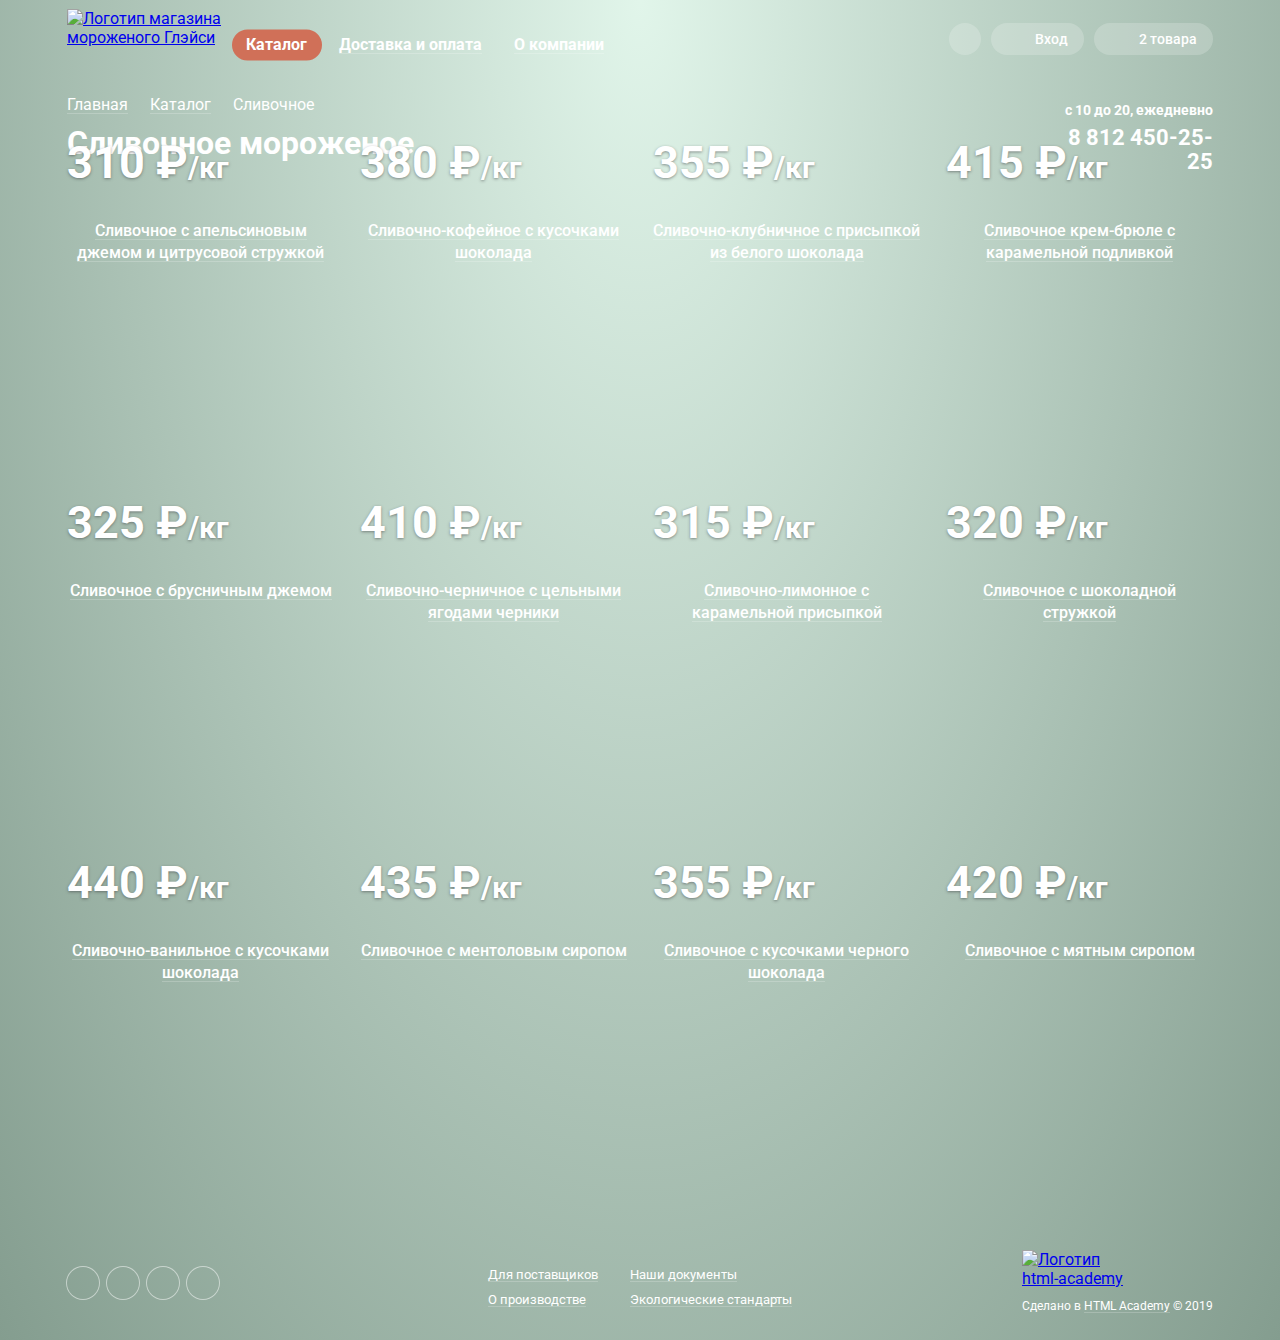
==== catalog.html @ ef2af8b6 "верстает слайдер" ====
<!doctype html>
<html lang="ru">
<head>
  <meta charset="UTF-8">
  <link href="https://fonts.googleapis.com/css2?family=Roboto:wght@400;500;700&display=swap" rel="stylesheet">
  <link rel="stylesheet" href="css/style.css">
  <title>template</title>
</head>
<body class="page-catalog">
  <header class="page-catalog__header header">
    <nav class="header__nav">
      <a href="index.html" class="header__nav-logo logo">
        <img class="logo__image" src="img/logo-gllacy.svg" width="154" height="64" alt="Логотип магазина мороженого Глэйси">
      </a>
      <ul class="header__nav-list">
        <li class="header__nav-item">
          <a href="#" class="header__nav-link header__nav-link--active link">
            <span class="header__nav-text">Каталог</span>
          </a>
          <section class="header__popup catalog">
            <h2 class="catalog__title">Новинки</h2>
            <ul class="catalog__list">
              <li class="catalog__item"><a href="#" class="catalog__link link">Сливочное</a></li>
              <li class="catalog__item"><a href="#" class="catalog__link catalog__link--active link">Щербеты</a></li>
              <li class="catalog__item"><a href="#" class="catalog__link link">Фруктовый лед</a></li>
              <li class="catalog__item"><a href="#" class="catalog__link link">Мелорин</a></li>
            </ul>
          </section>
        </li>
        <li class="header__nav-item">
          <a href="#" class="header__nav-link link">
            <span class="header__nav-text">Доставка и оплата</span>
          </a>
          <section class="header__nav-delivery delivery"></section>
        </li>
        <li class="header__nav-item">
          <a href="#" class="header__nav-link link">
            <span class="header__nav-text">О компании</span>
          </a>
          <section class="header__nav-about-company about-company"></section>
        </li>
      </ul>
    </nav>
    <ul class="header__user-menu">
      <li class="header__user-menu-item">
        <a href="#" class="header__user-menu-link header__user-menu-link--icon-search link ">
          <span class="visually-hidden">Форма поиска</span>
        </a>
        <section class="header__popup header__popup--position-right search">
          <form class="search__form" action="#" name="search" method="get">
            <div class="search__form__item">
              <label for="search" class="visually-hidden">Поиск</label>
              <input id="search" class="search__form-input input" placeholder="Крем-брюле">
            </div>
            <button class="visually-hidden" type="submit">Найти</button>
          </form>
        </section>
      </li>
      <li class="header__user-menu-item">
        <a href="#" class="header__user-menu-link header__user-menu-link--icon-enter link">
          <span class="header__user-menu-link-text">Вход</span>
        </a>
        <section class="header__popup header__popup--position-right authentication">
          <form class="authentication__form" action="#" name="authentication" method="post">
            <div class="authentication__form-login">
              <label class="visually-hidden" for="login">Логин</label>
              <input class="authentication__form-input input" id="login" name="login" placeholder="email@example.com">
            </div>
            <div class="authentication__form-password">
              <label class="visually-hidden" for="password">Пароль</label>
              <input class="authentication__form-input input" type="password" id="password" name="password" placeholder="......">
            </div>
            <div class="authentication__form-item">
              <button class="authentication__form-item-button button-theme" type="submit">Войти</button>
              <div class="authentication__form-item-wrap">
                <a href="#" class="authentication__password-recovery link">
                  <span class="authentication__link-text">Забыли пароль?</span>
                </a>
                <a href="#" class="authentication__registration-link link">
                  <span class="authentication__link-text">Новая регистрация</span>
                </a>
              </div>
            </div>
          </form>
        </section>
      </li>
      <li class="header__user-menu-item">
        <a href="#" class="header__user-menu-link header__user-menu-link--icon-basket header__user-menu--icon-basket-active link">
          <span class="header__user-menu-link-text">2 товара</span>
        </a>
        <section class="header__popup header__popup--position-right basket">
          <table class="basket__table">
            <caption class="visually-hidden">Таблица покупок</caption>
            <tbody class="basket__table">
              <tr class="visually-hidden">
                <th>Кнопка удаления из корзицы</th>
                <th>Изображение продукции</th>
                <th>Название</th>
                <th>Вес</th>
                <th>Стоимость</th>
              </tr>
              <tr class="basket__table-row">
                <td class="basket__table-col-button">
                  <button class="basket__table-button-close button-close" type="submit"><span class="visually-hidden">удалить</span></button>
                </td>
                <td class="basket__table-col-image">
                  <img class="basket__table-image" src="img/basket__image-1.jpg" width="33" height="33" alt="Мороженка розовая с белым шоколадом в форме сердечек" >
                </td>
                <td class="basket__table-col-name">Пломбир с апельсиновым джемом</td>
                <td class="basket__table-col-weight">1,5 кг х <span class="basket__table-col-price basket__table-price--light">200 руб.</span></td>
                <td class="basket__table-col-price">300 руб.</td>
              </tr>
              <tr class="basket__table-row">
                <td class="basket__table-col-button">
                  <button class="basket__table-button-close button-close" type="submit"><span class="visually-hidden">удалить</span></button>
                </td>
                <td class="basket__table-col-image">
                  <img class="basket__table-image" src="img/basket__image-2.jpg" width="33" height="33" alt="Мороженка розовая с белым шоколадом в форме сердечек">
                </td>
                <td class="basket__table-col-name">Клубничный пломбир с присыпкой из белого шоколада</td>
                <td class="basket__table-col-weight">1,5 кг х <span class="basket__table-col-price basket__table-price--light">300 руб.</span></td>
                <td class="basket__table-col-price">450 руб.</td>
              </tr>
            </tbody>
          </table>
          <form class="basket__form" action="#" name="basket" method="post">
            <div class="basket__form-item-total-price">
              <label class="basket__form-text">Итого: 750 руб.
                <input class="visually-hidden" type="hidden" value="750 руб.">
              </label>
            </div>
            <button class="basket__form-submit button-theme" type="submit">Оформить заказ</button>
          </form>
        </section>
      </li>
    </ul>
    <div class="header__contact">
      <p class="header__contact-working-hours">с 10 до 20, ежедневно</p>
      <p class="header__contact-phone">8 812 450-25-25</p>
    </div>
  </header>
  <main class="page-catalog__main main-catalog">
    <ul class="main-catalog__bread-crumbs bread-crumbs">
      <li class="bread-crumbs__item"><a href="index.html" class="bread-crumbs__link link"><span class="link__text">Главная</span></a></li>
      <li class="bread-crumbs__item"><a href="catalog.html" class="bread-crumbs__link link"><span class="link__text">Каталог</span></a></li>
      <li class="bread-crumbs__item"><a href="" class="bread-crumbs__link bread-crumbs__link--active link"><span class="link__text">Сливочное</span></a></li>
    </ul>
    <h1 class="main-catalog__catalog-title">Сливочное мороженое</h1>
    <ul class="main-catalog__product product-list">
      <li class="product-list__item">
        <article class="product">
          <div class="product__header">
            <figure class="product__image-wrap">
              <img class="product__image" src="img/product__image-1.jpg" alt="">
            </figure>
            <div class="product__price-wrap">
              <p class="product__price">310 ₽<span class="product__price product__price--size">/кг</span></p>
            </div>
            <h2 class="product__title">
              <a href="#" class="product__link link">
                <span class="link__text">Сливочное с апельсиновым джемом и цитрусовой стружкой</span>
              </a>
            </h2>
          </div>
          <div class="product__footer">
            <a class="product__link-button link button-theme">Быстрый просмотр</a>
          </div>
        </article>
      </li>
      <li class="product-list__item">
        <article class="product">
          <div class="product__header">
            <figure class="product__image-wrap">
              <img class="product__image" src="img/product__image-2.jpg" alt="">
            </figure>
            <div class="product__price-wrap">
              <p class="product__price">380 ₽<span class="product__price product__price--size">/кг</span></p>
            </div>
            <h2 class="product__title">
              <a href="#" class="product__link link">
                <span class="link__text">Сливочно-кофейное с кусочками шоколада</span>
              </a>
            </h2>
          </div>
          <div class="product__footer">
            <a class="product__link-button link button-theme">Быстрый просмотр</a>
          </div>
        </article>
      </li>
      <li class="product-list__item">
        <article class="product">
          <div class="product__header">
            <figure class="product__image-wrap">
              <img class="product__image" src="img/product__image-3.jpg" alt="">
            </figure>
            <div class="product__price-wrap">
              <p class="product__price">355 ₽<span class="product__price product__price--size">/кг</span></p>
            </div>
            <h2 class="product__title">
              <a href="#" class="product__link link">
                <span class="link__text">Сливочно-клубничное с присыпкой из белого шоколада</span>
              </a>
            </h2>
          </div>
          <div class="product__footer">
            <a class="product__link-button link button-theme">Быстрый просмотр</a>
          </div>
        </article>
      </li>
      <li class="product-list__item">
        <article class="product">
          <div class="product__header">
            <figure class="product__image-wrap">
              <img class="product__image" src="img/product__image-4.jpg" alt="">
            </figure>
            <div class="product__price-wrap">
              <p class="product__price">415 ₽<span class="product__price product__price--size">/кг</span></p>
            </div>
            <h2 class="product__title">
              <a href="#" class="product__link link">
                <span class="link__text">Сливочное крем-брюле с карамельной подливкой </span>
              </a>
            </h2>
          </div>
          <div class="product__footer">
            <a class="product__link-button link button-theme">Быстрый просмотр</a>
          </div>
        </article>
      </li>
      <li class="product-list__item">
        <article class="product">
          <div class="product__header">
            <figure class="product__image-wrap">
              <img class="product__image" src="img/product__image-5.jpg" alt="">
            </figure>
            <div class="product__price-wrap">
              <p class="product__price">325 ₽<span class="product__price product__price--size">/кг</span></p>
            </div>
            <h2 class="product__title">
              <a href="#" class="product__link link">
                <span class="link__text">Сливочное с брусничным джемом</span>
              </a>
            </h2>
          </div>
          <div class="product__footer">
            <a class="product__link-button link button-theme">Быстрый просмотр</a>
          </div>
        </article>
      </li>
      <li class="product-list__item">
        <article class="product">
          <div class="product__header">
            <figure class="product__image-wrap">
              <img class="product__image" src="img/product__image-6.jpg" alt="">
            </figure>
            <div class="product__price-wrap">
              <p class="product__price">410 ₽<span class="product__price product__price--size">/кг</span></p>
            </div>
            <h2 class="product__title">
              <a href="#" class="product__link link">
                <span class="link__text">Сливочно-черничное с цельными ягодами черники </span>
              </a>
            </h2>
          </div>
          <div class="product__footer">
            <a class="product__link-button link button-theme">Быстрый просмотр</a>
          </div>
        </article>
      </li>
      <li class="product-list__item">
        <article class="product">
          <div class="product__header">
            <figure class="product__image-wrap">
              <img class="product__image" src="img/product__image-7.jpg" alt="">
            </figure>
            <div class="product__price-wrap">
              <p class="product__price">315 ₽<span class="product__price product__price--size">/кг</span></p>
            </div>
            <h2 class="product__title">
              <a href="#" class="product__link link">
                <span class="link__text">Сливочно-лимонное с карамельной присыпкой</span>
              </a>
            </h2>
          </div>
          <div class="product__footer">
            <a class="product__link-button link button-theme">Быстрый просмотр</a>
          </div>
        </article>
      </li>
      <li class="product-list__item">
        <article class="product">
          <div class="product__header">
            <figure class="product__image-wrap">
              <img class="product__image" src="img/product__image-8.jpg" alt="">
            </figure>
            <div class="product__price-wrap">
              <p class="product__price">320 ₽<span class="product__price product__price--size">/кг</span></p>
            </div>
            <h2 class="product__title">
              <a href="#" class="product__link link">
                <span class="link__text">Сливочное с шоколадной стружкой</span>
              </a>
            </h2>
          </div>
          <div class="product__footer">
            <a class="product__link-button link button-theme">Быстрый просмотр</a>
          </div>
        </article>
      </li>
      <li class="product-list__item">
        <article class="product">
          <div class="product__header">
            <figure class="product__image-wrap">
              <img class="product__image" src="img/product__image-9.jpg" alt="">
            </figure>
            <div class="product__price-wrap">
              <p class="product__price">440 ₽<span class="product__price product__price--size">/кг</span></p>
            </div>
            <h2 class="product__title">
              <a href="#" class="product__link link">
                <span class="link__text">Сливочно-ванильное с кусочками шоколада</span>
              </a>
            </h2>
          </div>
          <div class="product__footer">
            <a class="product__link-button link button-theme">Быстрый просмотр</a>
          </div>
        </article>
      </li>
      <li class="product-list__item">
        <article class="product">
          <div class="product__header">
            <figure class="product__image-wrap">
              <img class="product__image" src="img/product__image-10.jpg" alt="">
            </figure>
            <div class="product__price-wrap">
              <p class="product__price">435 ₽<span class="product__price product__price--size">/кг</span></p>
            </div>
            <h2 class="product__title">
              <a href="#" class="product__link link">
                <span class="link__text">Сливочноe с ментоловым сиропом</span>
              </a>
            </h2>
          </div>
          <div class="product__footer">
            <a class="product__link-button link button-theme">Быстрый просмотр</a>
          </div>
        </article>
      </li>
      <li class="product-list__item">
        <article class="product">
          <div class="product__header">
            <figure class="product__image-wrap">
              <img class="product__image" src="img/product__image-11.jpg" alt="">
            </figure>
            <div class="product__price-wrap">
              <p class="product__price">355 ₽<span class="product__price product__price--size">/кг</span></p>
            </div>
            <h2 class="product__title">
              <a href="#" class="product__link link">
                <span class="link__text">Сливочное с кусочками черного шоколада</span>
              </a>
            </h2>
          </div>
          <div class="product__footer">
            <a class="product__link-button link button-theme">Быстрый просмотр</a>
          </div>
        </article>
      </li>
      <li class="product-list__item">
        <article class="product">
          <div class="product__header">
            <figure class="product__image-wrap">
              <img class="product__image" src="img/product__image-12.jpg" alt="">
            </figure>
            <div class="product__price-wrap">
              <p class="product__price">420 ₽<span class="product__price product__price--size">/кг</span></p>
            </div>
            <h2 class="product__title">
              <a href="#" class="product__link link">
                <span class="link__text">Сливочное с мятным сиропом</span>
              </a>
            </h2>
          </div>
          <div class="product__footer">
            <a class="product__link-button link button-theme">Быстрый просмотр</a>
          </div>
        </article>
      </li>
    </ul>
  </main>
  <footer class="page-catalog__footer footer">
    <ul class="footer__social-list">
      <li class="footer__social-item">
        <a class="footer__social-link footer__social-link--icon-facebook link" href="#"><span class="visually-hidden">Фейсбук</span></a>
      </li>
      <li class="footer__social-item">
        <a class="footer__social-link footer__social-link--icon-b link" href="#"><span class="visually-hidden">Вконтакте</span></a>
      </li>
      <li class="footer__social-item">
        <a class="footer__social-link footer__social-link--icon-instagram link" href="#"><span class="visually-hidden">Инстаграм</span></a>
      </li>
      <li class="footer__social-item">
        <a class="footer__social-link footer__social-link--icon-twitter link" href="#"><span class="visually-hidden">Твиттер</span></a>
      </li>
    </ul>
    <div class="footer__nav-links">
      <div class="footer__nav-item-layout">
        <p class="footer__nav-item">
          <a class="footer__nav-link footer__nav-link--icon link" href="#">
            <span class="link__text">Для поставщиков</span>
          </a>
        </p>
        <p class="footer__nav-item">
          <a class="footer__nav-link link" href="#">
            <span class="link__text">О производстве</span>
          </a>
        </p>
      </div>
      <div class="footer__nav-item-layout">
        <p class="footer__nav-item">
          <a class="footer__nav-link link" href="#">
            <span class="link__text">Наши документы</span>
          </a>
        </p>
        <p class="footer__nav-item">
          <a class="footer__nav-link link" href="#">
            <span class="link__text">Экологические стандарты</span>
          </a>
        </p>
      </div>
    </div>
    <div class="footer__item">
      <a class="footer__logo logo" href="#">
        <img src="img/logo-html-academy.svg" width="108" height="39" alt="Логотип html-academy" class="logo__image">
      </a>
      <p class="footer__copyright">Сделано в <a class="footer__copyright-link link" href="#">
        <span class="link__text">HTML Academy</span></a> © 2019
      </p>
    </div>
  </footer>
</body>
</html>
---- css/style.css ----
/* visually-hidden */
.visually-hidden {
  position: absolute !important;
  clip: rect(1px 1px 1px 1px); /* IE6, IE7 */
  clip: rect(1px, 1px, 1px, 1px);
  padding:0 !important;
  border:0 !important;
  height: 1px !important;
  width: 1px !important;
  overflow: hidden;
}

/* link */
.link {
  display: block;
  text-decoration: none;
  color: inherit;
}

.link:hover .link__text {
  color: #ffbc9e;

  background-image: linear-gradient(
    to top,
    rgba(255, 188, 158, 0.3) 0,
    rgba(255, 188, 158, 0.3) 1px,
    transparent 1px,
    transparent 100%
  );
}

.link__text {
  background-image: linear-gradient(
    to top,
    rgba(255, 255, 255, 0.2) 0,
    rgba(255, 255, 255, 0.2) 1px,
    transparent 1px,
    transparent 100%
  );
}

/* button-theme */
.button-theme {
  padding: 5px;
  box-sizing: border-box;

  text-align: center;
  font-weight: bold;
  font-size: 18px;
  line-height: 16px;

  color: #ffffff;

  border: none;
  background: linear-gradient(180deg, #F26843 0%, #E74A35 100%);
  box-shadow: 0 1px 2px rgba(172, 16, 0, 0.25);
  border-radius: 26px;

  text-shadow: 0 2px 5px rgba(160, 32, 11, 0.76);
  cursor: pointer;
}

.button-theme:hover {
  background: linear-gradient(
    0deg,
    rgba(255, 255, 255, 0.2),
    rgba(255, 255, 255, 0.2)),
    linear-gradient(
      180deg,
      #F26843 0%,
      #E74A35 100%
    );

  box-shadow: 0 2px 2px #AC1000;
  text-shadow: 0 2px 5px rgba(160, 32, 11, 0.76);
}

.button-theme:active {
  background: linear-gradient(
    0deg, rgba(0, 0, 0, 0.07),
    rgba(0, 0, 0, 0.07)),
  linear-gradient(
    180deg, #F26843 0%,
    #E74A35 100%
  );

  box-shadow: inset 0 2px 2px #942718;
}

/* input */
.input {
  width: 100%;
  padding: 14px;
  box-sizing: border-box;

  border: none;

  font-size: 14px;
  line-height: 16px;
  font-weight: normal;

  color: #999999;
  background-color: #ffffff;

  border-radius: 4px;
  box-shadow: inset 0 0 0 1px #D3D3D2;
}

/* logo */
.logo {
  display: block;
}

.logo__image {
  width: 100%;
  height: auto;
  vertical-align: top;
}

/* catalog */
.catalog {
  background-color: #ffffff;
  color: #323232;
  padding: 13px 0;
}

.catalog__title {
  margin-top: 0;
  margin-left: 9px;
  margin-right: 9px;
  padding-left: 12px;
  padding-right: 12px;
  padding-bottom: 15px;
  background-image: linear-gradient(
    to top,
    rgba(50, 50, 50, 0.2) 0,
    rgba(50, 50, 50, 0.2) 1px,
    transparent 1px,
    transparent 100%
  );

  font-size: 14px;
  line-height: 18px;

}

.catalog__list {
  margin: 0;
  padding: 0;
  list-style: none;
}

.catalog__link {
  font-size: 14px;
  line-height: 16px;

  padding: 5px 20px;
  min-height: 27px;
  box-sizing: border-box;
}

.catalog__link--active {
  color: #ffffff;
  background-color: #D07058;
}

.catalog__link:hover {
  background-color: #FBDED7;
}

.catalog__link:active {
  background-color: #F6B5A5;
}

.delivery {}
.about-company {}

.search {
  padding: 20px 15px;

  color: #323232;
  background-color: #F8F7F4;
}

.search__form {}
.search__form__item {}
.search__form-input {
  min-width: 311px;
}

.authentication {
  color: #323232;
  background-color: #F8F7F4;
  padding: 20px 17px;
}

.authentication__form {}

.authentication__form-login {
  margin-bottom: 20px;
}

.authentication__form-password {
  margin-bottom: 20px;
}

.authentication__form-item {
  display: flex;
  flex-wrap: wrap;
}

.authentication__form-input {
  min-width: 241px;
}

.authentication__form-item-button {
  margin-right: 19px;

  min-width: 103px;
  min-height: 44px;
}

.authentication__form-item-wrap {}

.authentication__password-recovery {
  margin-bottom: 9px;
}

.authentication__link-text {
  font-size: 13px;
  line-height: 15px;

  background-image: linear-gradient(
    to top,
    rgba(50, 50, 50, 0.3) 0,
    rgba(50, 50, 50, 0.3) 1px,
    transparent 1px,
    transparent 100%
  );
}

.authentication__registration-link {}

.basket {
  width: 510px;
  padding: 21px 14px;
  color: #323232;
  background-color: #F8F7F4;

  font-size: 13px;
  line-height: 16px;
  font-weight: normal;
}

.basket__table {
  margin-bottom: 18px;

  background-image:
    linear-gradient(
      to top,
      #cacac7 0,
      #cacac7 1px,
      transparent 1px,
      transparent 100%
    );
  border-spacing: 0;
}

.basket__table-row {
  display: flex;
  flex-wrap: wrap;
  align-items: center;

  margin-bottom: 20px;
}

.basket__table-row:last-child {
  margin-bottom: 0;
  padding-bottom: 18px;
}

.basket__table-col-button {
  margin-right: 9px;
  padding: 0;
}

.basket__table-button-close {
  width: 11px;
  height: 11px;

  padding: 8px;
  box-sizing: content-box;
  border: none;

  background-image: url(../img/icon-close.svg);
  background-repeat: no-repeat;
  background-position: center center;
  background-color: transparent;
  cursor: pointer;
}

.basket__table-col-image {
  border-radius: 50%;
  overflow: hidden;
  margin-right: 13px;

  width: 33px;
  height: 33px;
  background-color: orange;
  padding: 0;
}

.basket__table-image {
  width: 100%;
  height: auto;
  vertical-align: top;
}

.basket__table-col-name {
  width: 216px;
  margin-right: 13px;
  padding: 0;
}

.basket__table-col-weight {
  margin-right: 26px;
  padding: 0;
}

.basket__table-col-price {
  padding: 0;
}

.basket__form {
  text-align: right;
}

.basket__form-item-total-price {
  margin-bottom: 15px;
}

.basket__table-price--light {
  color: #ababab;
}

.basket__form-text {
  font-weight: bold;
  font-size: 15px;
  line-height: 16px;

  color: #323232;
}

.basket__form-input {}

.basket__form-submit {
  min-width: 172px;
  min-height: 44px;
}

/* slider-pens */
.slider-pens {
  display: flex;
  flex-wrap: wrap;
}

.slider-pens__item {
  display: flex;
  margin-right: 8px;
}

.slider-pens__item:last-child {
  margin-right: 0;
}

.slider__pen {
  width: 21px;
  height: 21px;
  border-radius: 50%;
  cursor: pointer;
  box-shadow: inset 0 0 0 2px #ffffff;
}

/* slider */
.slider {
  min-height: 539px;

  display: flex;
  justify-content: center;
  /*align-items: flex-end;*/

  background: rgba(215, 242, 227, 0.75);
  color: #ffffff;
}

.slider__pens {
  flex-shrink: 0;
  max-width: 267px;
  margin-bottom: 23px;

  align-self: flex-end;
}

.slider__pen-input:checked + .slider__pen {
  background-color: #ffffff;
}

.slider__slide-list {
  margin-left: auto;
  margin-right: auto;

  display: flex;
}

.slider__slide {
  position: relative;
  z-index: 20;

  display: flex;
  align-items: center;
  justify-content: flex-end;
  flex-direction: column;
}

.slider__slide:before {
  content: "";
  position: absolute;
  top: 0;
  z-index: 10;

  width: 647px;
  height: 584px;

  background-image: url(../img/slider__slide1-left.png), url(../img/slider__slide1-right.png);
  background-repeat: no-repeat;
  background-position: top left, right top 43px;
}

/* TODO: Временно, пока не сделал переключение слайдов */
.slider__slide:nth-child(n + 2) {
  display: none;
}

.slider__slide-content {
  position: relative;
  z-index: 20;

  display: flex;
  flex-direction: column;
}

.slider__slide-intro {
  margin-top: 0;
  margin-bottom: 27px;

  text-align: center;
  font-weight: bold;
  font-size: 60px;
  line-height: 60px;
}

.slider__slide-intro {
  margin-bottom: 26px;
}

.slider__slide-link {
  max-width: 560px;
  min-width: 278px;
  min-height: 63px;
  padding: 10px 30px;
  align-self: center;

  display: flex;
  align-items: center;
  justify-content: center;

  font-weight: bold;
  font-size: 32px;
  line-height: 44px;
}

/* present */
.present {
  display: flex;
  flex-direction: column;

  padding: 16px 22px 22px 16px;
  box-sizing: border-box;
  border-radius: 16px;

  font-weight: bold;
  color: #ffffff;
  background-color: darkseagreen;
}

.present--bg-berry {
  background-image: url(../img/present__bg-berry.jpg);
  background-repeat: no-repeat;
  background-position: center center;
  background-size: cover;
}

.present--bg-chocolate {
  background-image: url(../img/present__bg-chocolate.jpg);
  background-repeat: no-repeat;
  background-position: center center;
  background-size: cover;
}

.present__title {
  margin-top: 0;
  margin-bottom: 16px;

  font-size: 35px;
  line-height: 41px;
}

.present__intro {
  margin-top: 0;
  margin-bottom: 42px;

  font-size: 18px;
  line-height: 22px;
}

.present__link {
  display: flex; /* TODO: хорошо бы выделить стили центрирование кнопки в класс button-theme.*/
  justify-content: center;
  align-items: center;


  margin-left: auto;

  min-height: 48px;
  padding-left: 22px;
  padding-right: 22px;
  text-decoration: none;
}

/* present-list */
.present-list {
  display: flex;
  flex-wrap: wrap;
}

.present-list__item {
  max-width: 560px;
  margin-right: 26px;
}

.present-list__item:nth-child(even) {
  margin-right: 0;
}

.present-list__item:nth-child(n + 3) {
  margin-top: 26px;
}

.advantage {
  padding: 25px 20px 35px;

  color: #323232;

  background-color: antiquewhite;
  background-image: url(../img/pattern-waffle.jpg);
  background-repeat: repeat;

  border-radius: 16px;
}

.advantages__intro {
  margin-top: 0;
  margin-bottom: 7px;

  font-size: 24px;
  line-height: 30px;
  font-weight: 500;
}

.advantages__list {
  margin: 0;
  padding: 0;
  list-style: none;

  display: flex;
  flex-wrap: wrap;
}

.advantages__item {
  width: calc(50% - 26px);
  margin-right: 26px;
}

.advantage__item--icon {
  padding-left: 55px;
  padding-top: 15px;
  box-sizing: border-box;

  background-repeat: no-repeat;
  background-position: left top;
}

.advantage__item--icon-ice-cream {
  background-image: url(../img/icon-ice-cream.svg);
}

.advantage__item--icon-cow {
  background-image: url(../img/icon-cow.svg);
}

.advantage__item--icon-sheet {
  background-image: url(../img/icon-sheet.svg);
}

.advantage__item--icon-temperature {
  background-image: url(../img/icon-temperature.svg);
}

.advantages__item:nth-child(2n) {
  margin-right: 0;
}

.advantages__item:nth-child(n + 3) {
  margin-top: 20px;
}

.advantage__item-text {
  margin-top: 0;
  margin-bottom: 0;

  font-size: 16px;
  line-height: 22px;
  font-weight: normal;
}

.post {
  min-height: 220px;
  padding: 23px 20px;

  background-color: #ffffff;
  color: #323232;

  background-image: url(../img/post__bg.jpg);
  background-repeat: no-repeat;
  background-size: cover;
  background-position: center center;

  border-radius: 16px;
}

.post__content {
  max-width: 287px;
}

.post__title {
  margin-top: 0;
  margin-bottom: 15px;

  font-weight: 500;
  font-size: 16px;
  line-height: 22px;
}

.post__link {
  text-decoration: underline;
}

.post__link:hover {
  color: rgba(255, 188, 158, 0.3);
}

.post__link-text {
  display: block;

  font-weight: bold;
  font-size: 24px;
  line-height: 30px;
}

 .post__link-text:hover {
   color: #E84D37;
 }

.subscription {
  display: flex;
  background-color: #F8F7F4;
  color: #5A5A5A;

  border-radius: 16px;
  padding: 5px;

  background-image: url(../img/subscription__bg.png);
  background-size: cover;
  background-position: center center;
}

.subscription__content {
  background-color: #fff;
  border-radius: 16px;
  padding: 30px 20px;
}

.subscription__intro {
  margin-top: 0;
  margin-bottom: 47px;

  font-size: 16px;
  line-height: 22px;
}

.subscription__form {
  display: flex;
  flex-wrap: wrap;
}

.subscription__form-item {
  margin-top: 0;
  margin-bottom: 0;
  margin-right: 10px;
}

.subscription__form-input {}
.subscription__form-submit {}

.subscription__intro {
  margin-bottom: 45px;
}

.subscription__form {
  display: flex;
  flex-wrap: wrap;
}

.subscription__form-input {
  flex-grow: 1;
  min-width: 368px;
  min-height: 44px;
}

.subscription__form-submit {
  min-width: 130px;
  max-width: 267px;
}

.map {}
.contact {}

.bread-crumbs {
  margin: 0;
  padding: 0;
  list-style: none;

  display: flex;
  flex-wrap: wrap;
}

.bread-crumbs__item {
  margin-right: 8px;
}

.bread-crumbs__item:last-child {
  margin-right: 0;
}

.bread-crumbs__link {
  padding-right: 14px;
  background-image: url(../img/arrow__bread-crumbs.svg);
  background-repeat: no-repeat;
  background-position: center right;
}

.bread-crumbs__link--active {
  padding-right: 0;
  background-image: none;

}

.bread-crumbs__link--active .link__text {
  background-image: none;
}

/* product-list */
.product-list {
  margin: 0;
  padding: 0;
  list-style: none;

  display: flex;
  flex-wrap: wrap;
}

.product-list__item {
  min-width: 267px;
  min-height: 320px;
}

.product-list__item {
  margin-right: 26px;
}

.product-list__item:nth-child(4n) {
  margin-right: 0;
}

.product-list__item:nth-child(n + 5) {
  margin-top: 40px;
}

/* product */
.product {
  position: relative;
  max-width: 293px;
  color: #ffffff;
  border-radius: 4px 4px 0 0;
}

.product--icon-popular {
  position: relative;
}

.product--icon-popular::after {
  content: "";
  position: absolute;
  width: 61px;
  height: 61px;
  left: 0;
  top: 0;

  border-radius: 50%;
  background-color: #ffffff;

  background-image: url(../img/icon-popular-product.svg);
  background-repeat: no-repeat;
  background-position: center center;
}

.product:before {
  content: "";
  position: absolute;
  width: 110%;
  height: 125%;
  left: 50%;
  top: 50%;
  transform: translate(-50%, -41%);
}

.product:hover:before {
  background-color: rgba(0, 0, 0, 0.2);
  border-radius: 6px;
}

.product:hover {
  z-index: 10;
}

.product:hover .product__footer {
  visibility: visible;
}

.product__header {
  position: relative;
}

.product__image-wrap {
  max-width: 267px;
  max-height: 267px;

  margin: 0 auto 9px;

  border-radius: 50%;
  overflow: hidden;
}

.product__image {
  width: 100%;
  height: auto;
  vertical-align: top;
}

.product__price-wrap {
  position: absolute;
  margin-top: -80px;
}

.product__price {
  margin-top: 0;
  margin-bottom: 35px;

  font-weight: bold;
  font-size: 45px;
  line-height: 45px;
  text-shadow: 0 1px 3px rgba(49, 50, 53, 0.5);
}

.product__price--size {
  font-size: 30px;
  line-height: 35px;
}

.product__title {
  max-width: 267px;
  margin: 0 auto;
}

.product__link {
  text-align: center;

  font-weight: 500;
  font-size: 16px;
  line-height: 22px;
}

.product__link-button {
  display: flex;
  align-items: center;
  justify-content: center;

  margin-left: auto;
  margin-right: auto;

  width: 200px;
  min-height: 44px;
}

.product__footer {
  visibility: hidden;

  display: flex;
  padding-top: 11px;

  position: absolute;
  z-index: 10;

  width: 100%;
}

/* header */
.header {
  width: 1146px;
  margin: 0 auto;

  padding-left: 27px;
  padding-right: 27px;

  display: flex;
  position: relative;
}

.header__nav {
  max-width: 853px;
  margin-right: auto;

  display: flex;
  flex-wrap: wrap;
}

.header__nav-logo {
  width: 154px;
  height: 64px;
  margin-right: 9px;
  margin-top: 9px;
  margin-bottom: 9px;
}

.header__nav-list {
  margin: 0;
  padding: 0;
  list-style: none;

  display: flex;
  flex-wrap: wrap;
  align-items: flex-start;

  margin-top: 23px;
}

.header__nav-item {
  position: relative;
}

.header__nav-item:hover .header__popup {
  visibility: visible;
}

.header__nav-link {
  padding: 13px 16px;

  text-align: center;
  font-weight: bold;
  font-size: 16px;
  line-height: 18px;
}

.header__nav-link:after {
  content: "";
  left: 50%;
  top: 50%;
  transform: translate(-50%, -50%);
  position: absolute;
  width: calc(100% - 3px);
  height: 31px;
  border-radius: 26px;
}

.header__nav-link:hover:after {
  background-color: #ffffff;
}

.header__nav-link:hover .header__nav-text {
  background-image: none;
}

.header__nav-link:hover::after {
  background-color: #ffffff;
}

.header__nav-link:hover {
  color: #323232;
}

.header__nav-link:active::after {
  box-shadow: inset 0 2px 1px #696969;
}

.header__nav-link--active .header__nav-text {
  background-image: none;
}

.header__nav-link--active {
  position: relative;
}

.header__nav-link--active:after {
  background-color: #D07058;
}

.header__nav-text {
  position: relative;
  vertical-align: top;
  z-index: 10;
  background-image: linear-gradient(
    to top,
    rgba(255, 255, 255, 0.2) 0,
    rgba(255, 255, 255, 0.2) 1px,
    transparent 1px,
    transparent 100%
  );
}

.header__popup {
  left: -6px;
  top: 42px;

  position: absolute;

  visibility: hidden;
  overflow: hidden;

  min-width: 143px;
  min-height: 10px;

  z-index: 10;

  border-radius: 4px;

  box-shadow: 0 20px 20px rgba(0, 0, 0, 0.4);
}

.header__popup--position-right {
  right: 0;
  left: auto;
}

.header__user-menu {
  margin: 0;
  padding: 0;
  list-style: none;

  max-width: 267px;
  margin-top: 23px;
  display: flex;
  flex-wrap: wrap;
  align-items: flex-start;

  font-weight: 500;
  font-size: 14px;
  line-height: 16px;
}

.header__user-menu-item {
  position: relative;
  margin-right: 10px;
  padding-bottom: 10px;
}

.header__user-menu-item:last-child {
  margin-right: 0;
}

.header__user-menu-item:hover .header__popup {
  visibility: visible;
}

.header__user-menu-link {
  min-width: 32px;
  min-height: 32px;

  padding: 8px 16px;
  box-sizing: border-box;

  border-radius: 50px;
  background-color: rgba(255, 255, 255, 0.2);
}

.header__user-menu-link:hover {
  color: #323232;
  background-color: #ffffff;
}

.header__user-menu-link-text {
  padding-left: 8px;
}

.header__user-menu-link--icon-search {
  background-image: url(../img/icon-search.svg);
  background-repeat: no-repeat;

  background-position: center center;
}

.header__user-menu-link--icon-search:hover {
  background-image: url(../img/icon-search--dark.svg);
}

.header__user-menu-link--icon-enter {
  padding-left: 36px;
  background-image: url(../img/icon-enter.svg);
  background-repeat: no-repeat;

  background-position: left 16px center;
}

.header__user-menu-link--icon-enter:hover {
  background-image: url(../img/icon-enter-dark.svg);
}

.header__user-menu-link--icon-basket {
  padding-left: 37px;
  background-image: url(../img/icon-basket.svg);
  background-repeat: no-repeat;

  background-position: left 16px center;
}

.header__user-menu--icon-basket-active {
  padding-left: 37px;
  background-image: url(../img/icon-basket--complete.svg);
  background-repeat: no-repeat;

  background-position: left 16px center;
}

.header__user-menu-link--icon-basket:hover {
  background-image: url(../img/icon-basket--dark.svg);
}

.header__user-menu-link {}

.header__contact {
  width: 167px;
  height: 48px;

  position: absolute;
  right: 27px;
  bottom: calc(-48px - 20px);
  text-align: right;
}

.header__contact-working-hours {
  margin-top: 0;
  margin-bottom: 8px;
  font-weight: bold;
  font-size: 14px;
  line-height: 16px;
}

.header__contact-phone {
  margin-top: 0;
  font-weight: bold;
  font-size: 22px;
  line-height: 24px;
}

/* main */
.main {
  width: 1146px;
  margin: 0 auto;

  padding-left: 27px;
  padding-right: 27px;
}

.main__slider {
  background-color: transparent;
  margin-bottom: 40px;
}

.main__present {
  position: relative;
  z-index: 20;
  margin-bottom: 40px;
}

.main__product-list {
  margin-bottom: 40px;
}

.main__product-item {
  width: 267px;
  margin-right: 26px;
}

.main__product-item:nth-child(4n) {
  margin-right: 0;
}

.main__product-item:nth-child(n + 5) {
  margin-top: 40px;
}

.main__product-item {}

.main__advantage {
  margin-bottom: 40px;
}

.main__social {
  display: flex;
  flex-wrap: wrap;
}

.main__social-item {
  margin-right: 26px;
  width: calc(50% - 26px);
  box-sizing: border-box;
}

.main__social-item:nth-child(even) {
  width: 50%;
  margin-right: 0;
}

.main__social-item:nth-child(n + 3) {
  margin-top: 26px;
}

.main__contact {}
.main__contact-item {}
.main__map {}
.main__contact {}

/* main-catalog */
.main-catalog {
  width: 1146px;
  margin: 0 auto;

  padding-left: 27px;
  padding-right: 27px;
}

.main-catalog__bread-crumbs {
  margin-bottom: 10px;
}

.main-catalog__catalog-title {
  margin-top: 0;
  margin-bottom: 30px;
}

/* footer */
.footer {
  width: 1146px;
  margin-top: auto;
  margin-left: auto;
  margin-right: auto;

  padding: 0 27px;

  display: flex;
  flex-wrap: wrap;
}

.footer__social-list {
  margin: 0;
  padding: 0;
  list-style: none;

  width: 267px;
  margin-right: 26px;
  padding-top: 35px;
  padding-bottom: 35px;

  display: flex;
  flex-wrap: wrap;
}

.footer__social-item {
  margin-right: 8px;
}

.footer__social-item:last-child {
  margin-right: 0;
}

.footer__social-link {
  min-width: 32px;
  min-height: 32px;

  border-radius: 50%;
  box-shadow: 0 0 0 1px rgba(255, 255, 255, 0.5);
}

.footer__social-link--icon-facebook {
  background-image: url(../img/icon-facebook.svg);
  background-repeat: no-repeat;
  background-position: center center;
}

.footer__social-link--icon-facebook:hover {
  background-image: url(../img/icon-facebook--light.svg);
}

.footer__social-link--icon-facebook:active {
  box-shadow: 0 0 0 1px rgba(255, 255, 255, 0.7);
}

.footer__social-link--icon-b {
  background-image: url(../img/icon-b.svg);
  background-repeat: no-repeat;
  background-position: center center;
}

.footer__social-link--icon-b:hover {
  background-image: url(../img/icon-b--light.svg);
}

.footer__social-link--icon-b:active {
  box-shadow: 0 0 0 1px rgba(255, 255, 255, 0.7);
}

.footer__social-link--icon-instagram {
  background-image: url(../img/icon-instagram.svg);
  background-repeat: no-repeat;
  background-position: center center;
}

.footer__social-link--icon-instagram:hover {
  background-image: url(../img/icon-instagram--light.svg);
}

.footer__social-link--icon-instagram:active {
  box-shadow: 0 0 0 1px rgba(255, 255, 255, 0.7);
}

.footer__social-link--icon-twitter {
  background-image: url(../img/icon-twitter.svg);
  background-repeat: no-repeat;
  background-position: center center;
}

.footer__social-link--icon-twitter:hover {
  background-image: url(../img/icon-twitter--light.svg);
}

.footer__social-link--icon-twitter:active {
  box-shadow: 0 0 0 1px rgba(255, 255, 255, 0.7);
}

.footer__nav-links {
  width: 560px;
  margin-right: auto;

  display: flex;
  flex-wrap: wrap;
  justify-content: center;

  padding-top: 35px;
  padding-bottom: 30px;

  font-size: 13px;
}

.footer__nav-item-layout {
  margin-right: 32px;
}

.footer__nav-item-layout:last-child {
  margin-right: 0;
}

.footer__nav-item {
  margin-top: 0;
  margin-bottom: 10px;
}

.footer__nav-item:last-child {
  margin-bottom: 0;
}

.footer__nav-link {
  display: inline-block;
}

.footer__nav-link--icon {
  position: relative;
}

.footer__nav-link--icon::before {
  content: "";
  width: 15px;
  height: 13px;
  position: absolute;
  left: -22px;

  background-image: url(../img/icon-heart.svg);
  background-repeat: no-repeat;
  background-position: left center;
}

.footer__item {
  max-width: 267px;

  padding-top: 18px;
  padding-bottom: 25px;
}

.footer__logo {
  width: 108px;
  height: 39px;
  margin-bottom: 8px;
}

.footer__copyright {
  margin-top: 0;
  margin-bottom: 0;

  font-size: 12px;
  line-height: 18px;;
}

.footer__copyright-link {
  display: inline-block;
}

/* page */
.page {
  height: 100%;
  display: flex;
  flex-direction: column;

  margin: 0;
  font-family: 'Roboto', 'Arial', sans-serif;

  background-color: #849D8F;
  background:
    radial-gradient(
      at top center,
      rgba(215, 242, 227, 0.75),
      #849D8F
    );
  color: #ffffff;
}

.page__header {}
.page__main {}
.page__footer {}

/* page-catalog */
.page-catalog {
  height: 100%;
  display: flex;
  flex-direction: column;

  margin: 0;
  font-family: 'Roboto', 'Arial', sans-serif;

  background-color: #849D8F;
  background:
    radial-gradient(
      at top center,
      rgba(215, 242, 227, 0.75),
      #849D8F
    );

  color: #ffffff;
}

.page-catalog__header {
  margin-bottom: 13px;
}

.page-catalog__main {}
.page-catalog__footer {}
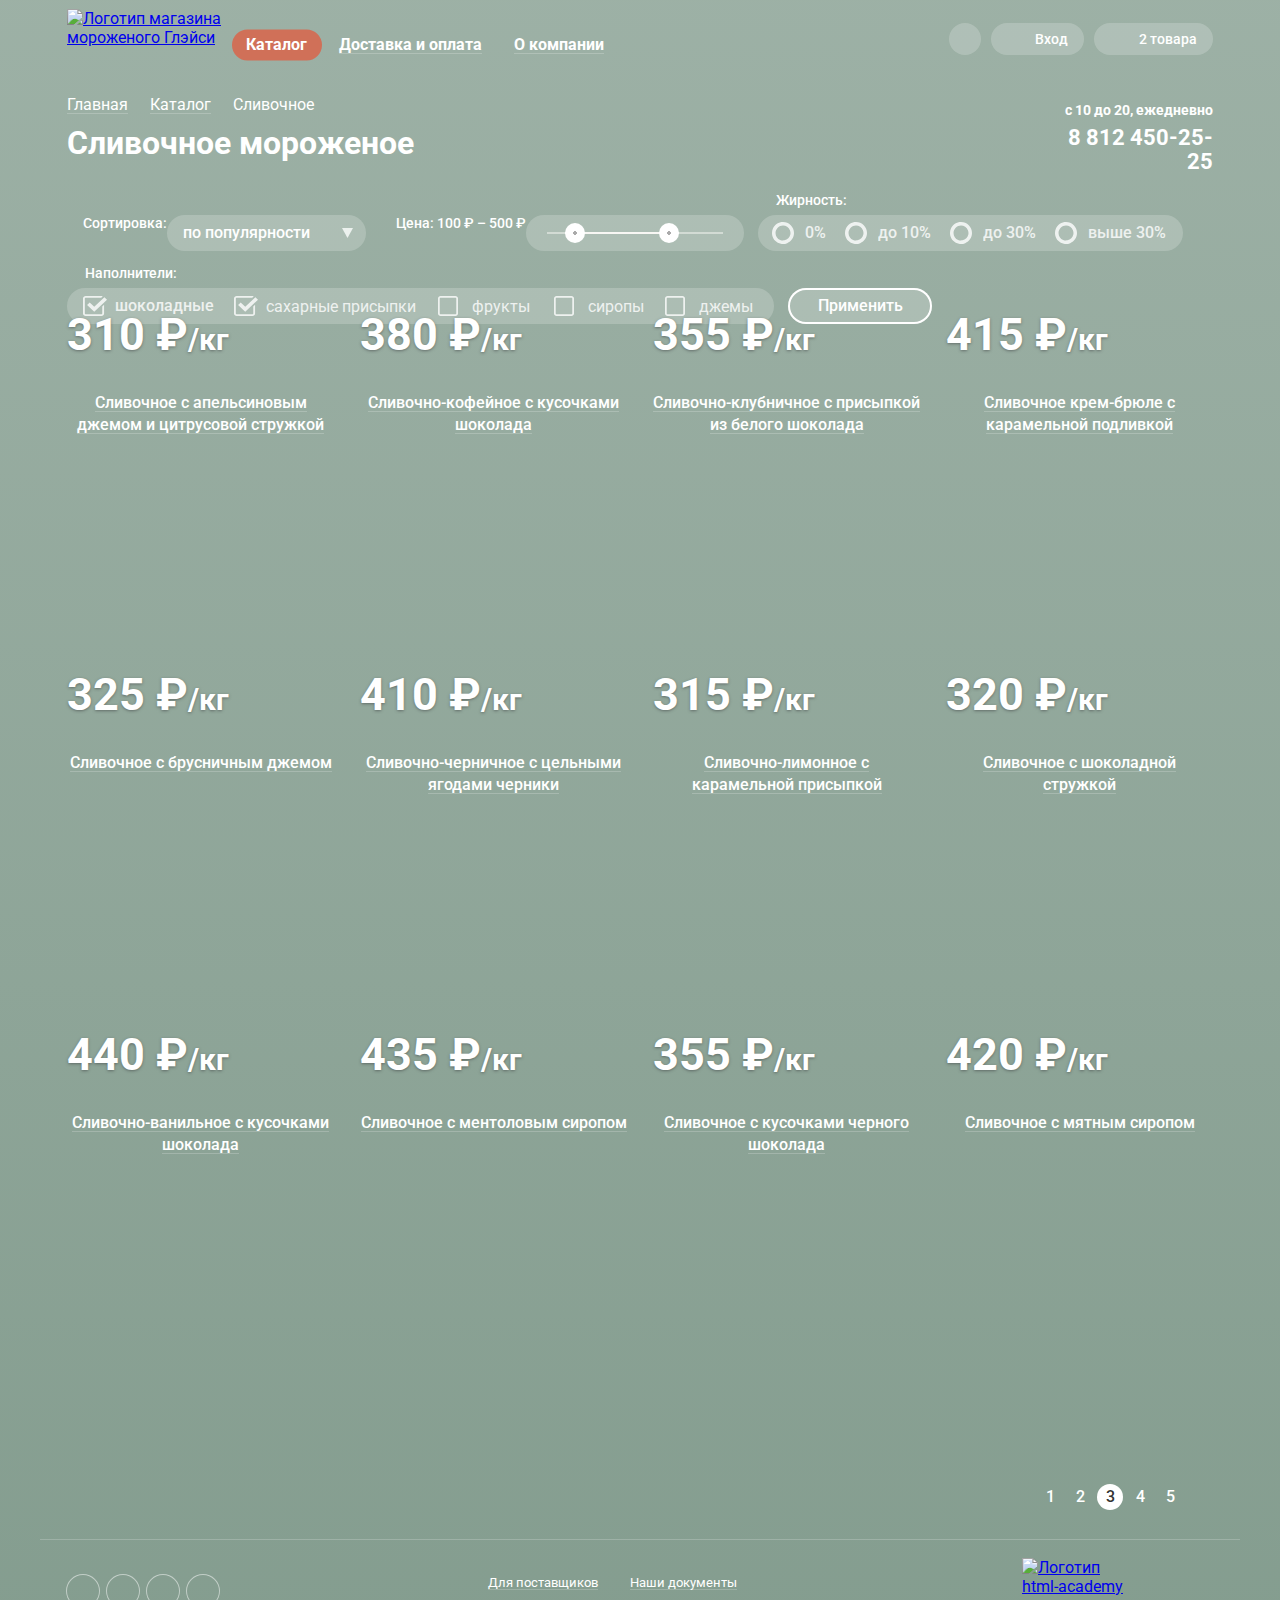
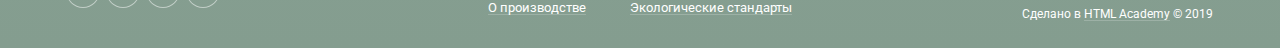
==== commit 5798b8f3: "верстает форму фильтров" ====
--- a/catalog.html
+++ b/catalog.html
@@ -146,7 +146,88 @@
       <li class="bread-crumbs__item"><a href="" class="bread-crumbs__link bread-crumbs__link--active link"><span class="link__text">Сливочное</span></a></li>
     </ul>
     <h1 class="main-catalog__catalog-title">Сливочное мороженое</h1>
-    <ul class="main-catalog__product product-list">
+    <form class="main-catalog__filter-form filter-form">
+      <div class="filter-form__row">
+        <fieldset class="filter-form__item">
+          <label class="filter-form__item-title" for="sorting-select">Сортировка:</label>
+          <select class="filter-form__select" id ="sorting-select">
+            <option class="filter-form__select-option">по популярности</option>
+            <option class="filter-form__select-option">сначала недорогие</option>
+            <option class="filter-form__select-option">сначала дорогие</option>
+            <option class="filter-form__select-option">по жирности</option>
+          </select>
+        </fieldset>
+        <fieldset class="filter-form__item">
+          <label class="filter-form__item-title">Цена: 100 ₽ – 500 ₽</label>
+          <div class="filter-form__price-range slider-range">
+          <div class="slider-range__bar">
+            <div class="slider-range__bar-progress"></div>
+            <button class="slider-range__pen slider-range__pen--right" type="button"></button>
+            <button class="slider-range__pen slider-range__pen--left" type="button"></button>
+          </div>
+        </div>
+        </fieldset>
+        <fieldset class="filter-form__item">
+          <legend class="filter-form__item-title">Жирность:</legend>
+          <ul class="filter-form__filter-fat-list filter-fat-list">
+            <li class="filter-fat-list__item radio">
+              <input class="radio__input visually-hidden" type="radio" name="fat-filter" id="fat-filter-1">
+              <label class="radio__icon" for="fat-filter-1"></label>
+              <label class="radio__title" for="fat-filter-1">0%</label>
+            </li>
+            <li class="filter-fat-list__item radio">
+              <input class="radio__input visually-hidden" type="radio" name="fat-filter" id="fat-filter-2">
+              <label class="radio__icon" for="fat-filter-2"></label>
+              <label class="radio__title" for="fat-filter-2">до 10%</label>
+            </li>
+            <li class="filter-fat-list__item radio">
+              <input class="radio__input visually-hidden" type="radio" name="fat-filter" id="fat-filter-3">
+              <label class="radio__icon" for="fat-filter-3"></label>
+              <label class="radio__title" for="fat-filter-3">до 30%</label>
+            </li>
+            <li class="filter-fat-list__item radio">
+              <input class="radio__input visually-hidden" type="radio" name="fat-filter" id="fat-filter-4">
+              <label class="radio__icon" for="fat-filter-4"></label>
+              <label class="radio__title" for="fat-filter-4">выше 30%</label>
+            </li>
+          </ul>
+        </fieldset>
+      </div>
+      <div class="filter-form__row">
+        <fieldset class="filter-form__item">
+          <legend class="filter-form__item-title">Наполнители:</legend>
+          <div class="filter-form__item-list toppings-list">
+            <div class="toppings-list__item-chocolate checkbox">
+              <input class="checkbox__input visually-hidden" type="checkbox" name="filter-extender" id="filter-extender-1" checked>
+              <label class="checkbox__icon" for="filter-extender-1"></label>
+              <label class="checkbox__title" for="filter-extender-1">шоколадные</label>
+            </div>
+            <div class="toppings-list__item-sugar checkbox">
+              <input class="checkbox__input visually-hidden" type="checkbox" name="filter-extender" id="filter-extender-2" checked>
+              <label class="checkbox__icon" for="filter-extender-2"></label>
+              <label class="checkbox__title" for="filter-extender-2">сахарные присыпки</label>
+            </div>
+            <div class="toppings-list__item-fruits checkbox">
+              <input class="checkbox__input visually-hidden" type="checkbox" name="filter-extender" id="filter-extender-3">
+              <label class="checkbox__icon" for="filter-extender-3"></label>
+              <label class="checkbox__title" for="filter-extender-3">фрукты</label>
+            </div>
+            <div class="toppings-list__item-syrups checkbox">
+              <input class="checkbox__input visually-hidden" type="checkbox" name="filter-extender" id="filter-extender-4">
+              <label class="checkbox__icon" for="filter-extender-4"></label>
+              <label class="checkbox__title" for="filter-extender-4">сиропы</label>
+            </div>
+            <div class="toppings-list__item-jams checkbox">
+              <input class="checkbox__input visually-hidden" type="checkbox" name="filter-extender" id="filter-extender-5">
+              <label class="checkbox__icon" for="filter-extender-5"></label>
+              <label class="checkbox__title" for="filter-extender-5">джемы</label>
+            </div>
+          </div>
+        </fieldset>
+        <button class="filter-form__submit" type="submit">Применить</button>
+      </div>
+    </form>
+    <ul class="main-catalog__product-list product-list">
       <li class="product-list__item">
         <article class="product">
           <div class="product__header">
@@ -386,6 +467,23 @@
             <a class="product__link-button link button-theme">Быстрый просмотр</a>
           </div>
         </article>
+      </li>
+    </ul>
+    <ul class="main-catalog__pagination pagination">
+      <li class="pagination__item">
+        <a href="#" class="pagination__link pagination__link--icon-back link">
+          <span class="visually-hidden">Назад</span>
+        </a>
+      </li>
+      <li class="pagination__item"><a href="#" class="pagination__link link">1</a></li>
+      <li class="pagination__item"><a href="#" class="pagination__link link">2</a></li>
+      <li class="pagination__item"><a href="#" class="pagination__link pagination__link--active link">3</a></li>
+      <li class="pagination__item"><a href="#" class="pagination__link link">4</a></li>
+      <li class="pagination__item"><a href="#" class="pagination__link link">5</a></li>
+      <li class="pagination__item">
+        <a href="#" class="pagination__link pagination__link--icon-next pagination__link--icon-next-disabled link">
+          <span class="visually-hidden">Вперед</span>
+        </a>
       </li>
     </ul>
   </main>
--- a/css/style.css
+++ b/css/style.css
@@ -1,3 +1,99 @@
+/* radio */
+
+.radio {
+  display: flex;
+  align-items: center;
+}
+
+.radio:hover .radio__icon {
+  opacity: 1;
+}
+
+.radio:hover .radio__title {
+  opacity: 1;
+}
+
+.radio:hover .radio__input:checked + .radio__icon {
+  opacity: 1;
+}
+
+.radio__input:checked + .radio__icon {
+  width: 22px;
+  height: 22px;
+
+  opacity: 0.8;
+  background-image: url(../img/icon-radio-on.svg);
+}
+
+.radio__icon {
+  width: 22px;
+  height: 22px;
+
+  background-image: url(../img/icon-radio-off.svg);
+  background-repeat: no-repeat;
+  background-position: left center;
+  opacity: 0.8;
+
+  cursor: pointer;
+}
+
+.radio__title {
+  padding-left: 11px;
+  cursor: pointer;
+
+  opacity: 0.8;
+}
+
+/* checkbox */
+.checkbox {
+  display: flex;
+  align-items: center;
+}
+
+.checkbox:hover .checkbox__icon {
+  opacity: 1;
+}
+
+.checkbox:hover .checkbox__title {
+  opacity: 1;
+}
+
+.checkbox:hover .checkbox__input:checked + .checkbox__icon {
+  opacity: 1;
+}
+
+.checkbox__input:checked + .checkbox__icon {
+  width: 24px;
+  height: 20px;
+
+  opacity: 0.8;
+  background-image: url(../img/icon-checkbox-on.svg);
+}
+
+.checkbox__input:checked ~ .checkbox__title {
+  padding-left: 8px;
+}
+
+.checkbox__icon {
+  width: 20px;
+  height: 20px;
+
+  opacity: 0.8;
+  background-image: url(../img/icon-checkbox-off.svg);
+  background-repeat: no-repeat;
+  background-position: left center;
+
+  cursor: pointer;
+}
+
+
+.checkbox__title {
+  padding-left: 14px;
+
+  opacity: 0.8;
+  cursor: pointer;
+}
+
 /* visually-hidden */
 .visually-hidden {
   position: absolute !important;
@@ -406,9 +502,6 @@
 }
 
 .slider__slide-list {
-  margin-left: auto;
-  margin-right: auto;
-
   display: flex;
 }
 
@@ -932,6 +1025,384 @@
   z-index: 10;
 
   width: 100%;
+}
+
+.pagination {
+  margin: 0;
+  padding: 0;
+  list-style: none;
+
+  display: flex;
+  flex-wrap: wrap;
+  align-items: center;
+
+  color: #ffffff;
+  background-color: darkcyan;
+}
+
+.pagination__item {
+  margin-right: 4px;
+}
+
+.pagination__item:last-child {
+  margin-right: 0;
+}
+
+.pagination__link {
+  display: flex;
+  align-items: center;
+  justify-content: center;
+
+  width: 26px;
+  height: 26px;
+
+  text-decoration: none;
+
+  font-weight: 500;
+  font-size: 16px;
+  line-height: 18px;
+}
+
+.pagination__link:hover {
+  background-color: rgba(255, 255, 255, 0.2);
+  border-radius: 50%;
+}
+
+.pagination__link--active {
+  color: #323232;
+
+  border-radius: 50%;
+  background-color: #ffffff;
+}
+
+.pagination__link--icon-back {
+  width: 26px;
+  height: 26px;
+  transform: rotate(180deg);
+
+  background-image: url(../img/icon-pagination__arrow.svg);
+  background-repeat: no-repeat;
+  background-position: center center;
+}
+
+.pagination__link--icon-back-disabled {
+  width: 26px;
+  height: 26px;
+  transform: rotate(0);
+
+  background-image: url(../img/icon-pagination__arrow--disabled.svg);
+  background-repeat: no-repeat;
+  background-position: center center;
+}
+
+.pagination__link--icon-back-disabled:hover {
+  background-color: transparent;
+  cursor: not-allowed;
+}
+
+.pagination__link--icon-next {
+  width: 26px;
+  height: 26px;
+  transform: rotate(0);
+
+  background-image: url(../img/icon-pagination__arrow.svg);
+  background-repeat: no-repeat;
+  background-position: center center;
+}
+
+.pagination__link--icon-next-disabled {
+  width: 26px;
+  height: 26px;
+  transform: rotate(180deg);
+
+  background-image: url(../img/icon-pagination__arrow--disabled.svg);
+  background-repeat: no-repeat;
+  background-position: center center;
+}
+
+.pagination__link--icon-next-disabled:hover {
+  background-color: transparent;
+  cursor: not-allowed;
+}
+
+/* slider-range */
+.slider-range {
+  min-width: 176px;
+  min-height: 36px;
+  padding-left: 21px;
+  padding-right: 21px;
+
+  display: flex;
+  align-items: center;
+  justify-content: center;
+
+  background-color: rgba(255, 255, 255, 0.2);
+  border-radius: 20px;
+}
+
+.slider-range__bar {
+  position: relative;
+  width: 100%;
+  height: 2px;
+  display: flex;
+
+  background-color: rgba(248, 247, 244, 0.5);
+}
+
+.slider-range__bar-progress {
+  position: absolute;
+  height: 2px;
+
+  left: 10%;
+  right: 25%;
+
+  background-color: #F8F7F4;
+}
+
+.slider-range__pen {
+  position: absolute;
+  width: 20px;
+  height: 20px;
+  padding: 0;
+  border: none;
+
+  top: -40%;
+  transform: translateY(-40%);
+
+  border-radius: 50%;
+  background-color: #ffffff;
+  background: radial-gradient(
+    circle closest-side,
+    #ababab 0,
+    #ababab 2px,
+    #ffffff 2px,
+    #ffffff 20px
+  );
+  cursor: pointer;
+}
+
+.slider-range__pen:hover {
+  box-shadow: 0 3px 3px 0 #cacac7;
+
+  background: radial-gradient(
+    circle closest-side,
+    black 0,
+    black 2px,
+    #ffffff 2px,
+    #ffffff 20px
+  );
+}
+
+.slider-range__pen--left {
+  right: 25%;
+}
+
+.slider-range__pen--right {
+  left: 10%;
+}
+
+/* filter-fat */
+.filter-fat {}
+
+
+/* filter-fat-list */
+.filter-fat-list {
+  margin: 0;
+  padding: 0;
+  list-style: none;
+
+  padding-left: 14px;
+  padding-right: 17px;
+  min-height: 36px;
+
+  display: flex;
+  flex-wrap: wrap;
+  align-items: center;
+
+  background-color: rgba(255, 255, 255, 0.2);
+  border-radius: 20px;
+}
+
+.filter-fat-list__item {
+  margin-right: 19px;
+
+  font-weight: 500;
+  font-size: 16px;
+  line-height: 18px;
+}
+
+.filter-fat-list__item:last-child {
+  margin-right: 0;
+}
+
+.filter-fat-list__item-bullet {
+  margin-top: 0;
+  margin-bottom: 0;
+
+  padding-right: 11px;
+}
+
+
+/* toppings-list */
+.toppings-list {
+  min-height: 36px;
+  padding-left: 16px;
+  padding-right: 21px;
+
+  display: flex;
+  flex-wrap: wrap;
+
+  background: rgba(255, 255, 255, 0.2);
+  border-radius: 20px;
+}
+
+.toppings-list__item-chocolate {
+  margin-right: 20px;
+
+  font-weight: 500;
+  font-size: 16px;
+  line-height: 18px;
+}
+
+.toppings-list__item-sugar {
+  margin-right: 22px;
+}
+
+.toppings-list__item-fruits {
+  margin-right: 24px;
+}
+
+.toppings-list__item-syrups {
+  margin-right: 21px;
+}
+
+.toppings-list__item-checkbox {
+  padding-left: 16px;
+  padding-right: 21px;
+  min-height: 36px;
+
+  display: flex;
+  align-items: center;
+
+  background: rgba(255, 255, 255, 0.2);
+  border-radius: 20px;
+}
+
+/* filter-form */
+.filter-form {
+  display: flex;
+  flex-wrap: wrap;
+}
+
+.filter-form__item-title {
+  color: inherit;
+  margin-left: 16px;
+  margin-bottom: 7px;
+
+  font-weight: 500;
+  font-size: 14px;
+  line-height: 16px;
+}
+
+.filter-form__row {
+  display: flex;
+  flex-wrap: wrap;
+  align-items: flex-end;
+
+  margin-bottom: 14px;
+}
+
+.filter-form__row:nth-last-of-type(1) {
+  margin-bottom: 0;
+}
+
+/*TODO : лучше все ласт nth childs переделать на type, если появится класс лишний они не развалятся*/
+
+.filter-form__select {
+  -webkit-appearance: none;
+  -moz-appearance: none;
+  border: none;
+
+  min-width: 196px;
+  min-height: 36px;
+
+  padding-right: 37px;
+  padding-left: 16px;
+  border-radius: 20px;
+
+  font-family: inherit;
+  font-weight: 500;
+  font-size: 16px;
+  line-height: 18px;
+
+  color: #ffffff;
+  background-color: rgba(255, 255, 255, 0.2);
+  background-image: url(../img/icon-row.svg);
+  background-repeat: no-repeat;
+  background-position: right 13px center;
+}
+
+.filter-form__select:hover {
+  color: #323232;
+  background-color: #ffffff;
+  background-image: url(../img/icon-row--dark.svg);
+}
+
+.filter-form__select:hover .filter-form__select-option {
+  color: #ffffff;
+}
+
+.filter-form__select-option  {
+  background-color: #849D8F;
+}
+
+.filter-form__item {
+  display: flex;
+  flex-wrap: wrap;
+
+  border: none;
+  padding: 0;
+  margin: 0;
+
+  margin-right: 14px;
+}
+
+.filter-form__item-list {}
+
+
+.filter-form__price-range {}
+
+.filter-form__submit {
+  border: none;
+
+  padding: 9px 29px;
+  box-sizing: border-box;
+  min-width: 144px;
+  min-height: 36px;
+
+  display: flex;
+  justify-content: center;
+  align-items: center;
+
+  box-shadow: inset 0 0 0 2px #ffffff;
+
+  font-weight: 500;
+  font-size: 16px;
+  line-height: 18px;
+  font-family: inherit;
+
+  color: #ffffff;
+  background-color: rgba(255, 255, 255, 0.2);
+  border-radius: 20px;
+}
+
+.filter-form__submit:hover {
+  color: #323232;
+  background-color: #ffffff;
+}
+
+.filter-form__submit:active {
+  box-shadow: inset 0px 2px 1px #696969;
 }
 
 /* header */
@@ -1059,7 +1530,7 @@
   min-width: 143px;
   min-height: 10px;
 
-  z-index: 10;
+  z-index: 30;
 
   border-radius: 4px;
 
@@ -1264,8 +1735,19 @@
   width: 1146px;
   margin: 0 auto;
 
+  display: flex;
+  flex-direction: column;
+
   padding-left: 27px;
   padding-right: 27px;
+
+  background-image: linear-gradient(
+    to top,
+    rgba(255, 255, 255, 0.2) 0,
+    rgba(255, 255, 255, 0.2) 1px,
+    transparent 1px,
+    transparent 100%
+  );
 }
 
 .main-catalog__bread-crumbs {
@@ -1275,6 +1757,20 @@
 .main-catalog__catalog-title {
   margin-top: 0;
   margin-bottom: 30px;
+}
+
+.main-catalog__filter-form {
+  margin-bottom: 40px;
+}
+
+.main-catalog__product-list {
+  margin-bottom: 80px;
+}
+
+.main-catalog__pagination {
+  margin-left: auto;
+  margin-bottom: 30px;
+  background-color: transparent;
 }
 
 /* footer */
@@ -1464,7 +1960,7 @@
   background-color: #849D8F;
   background:
     radial-gradient(
-      at top center,
+      circle closest-corner at center 300px,
       rgba(215, 242, 227, 0.75),
       #849D8F
     );
@@ -1485,12 +1981,7 @@
   font-family: 'Roboto', 'Arial', sans-serif;
 
   background-color: #849D8F;
-  background:
-    radial-gradient(
-      at top center,
-      rgba(215, 242, 227, 0.75),
-      #849D8F
-    );
+  background: linear-gradient(180deg, rgba(255, 255, 255, 0.2) 0%, #849D8F 100%), #849D8F;
 
   color: #ffffff;
 }
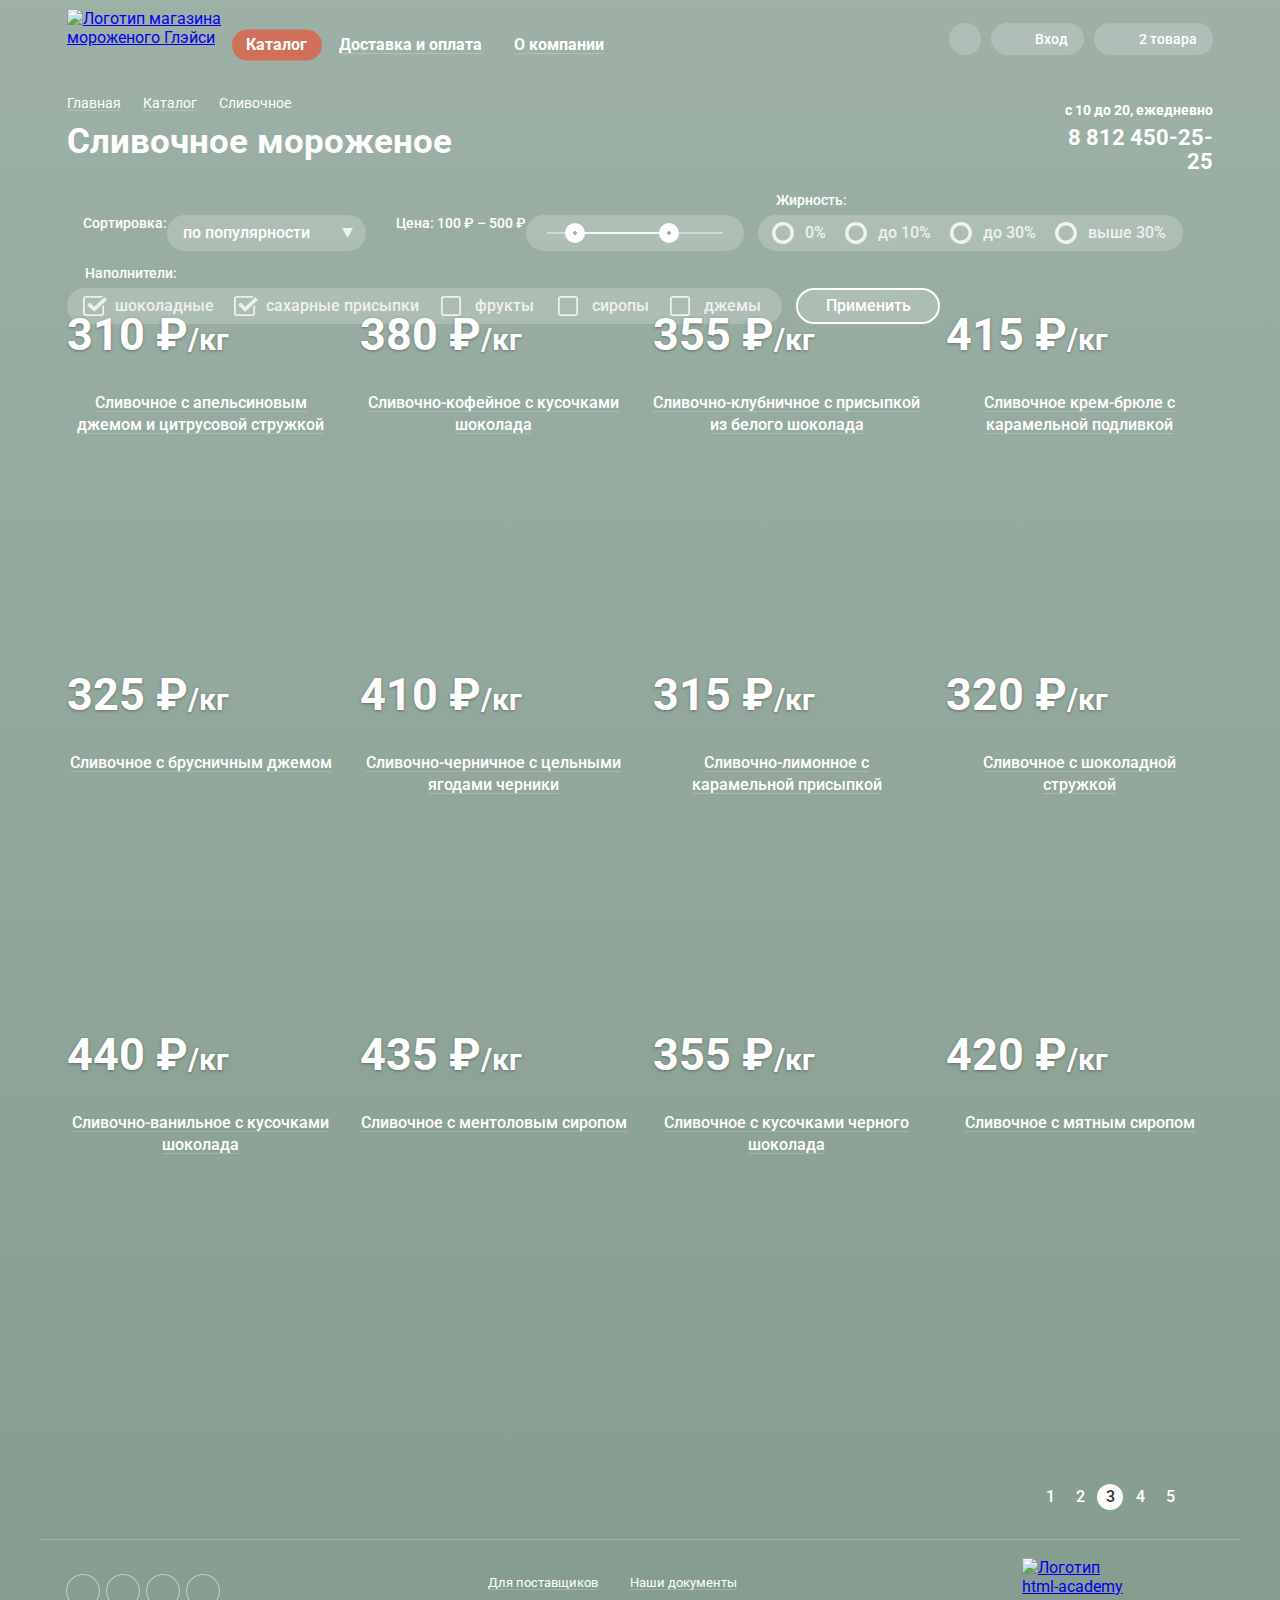
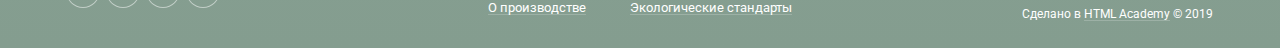
==== commit fe7ff20d: "рефакторит" ====
--- a/catalog.html
+++ b/catalog.html
@@ -7,535 +7,553 @@
   <title>template</title>
 </head>
 <body class="page-catalog">
-  <header class="page-catalog__header header">
-    <nav class="header__nav">
-      <a href="index.html" class="header__nav-logo logo">
-        <img class="logo__image" src="img/logo-gllacy.svg" width="154" height="64" alt="Логотип магазина мороженого Глэйси">
-      </a>
-      <ul class="header__nav-list">
-        <li class="header__nav-item">
-          <a href="#" class="header__nav-link header__nav-link--active link">
-            <span class="header__nav-text">Каталог</span>
-          </a>
-          <section class="header__popup catalog">
-            <h2 class="catalog__title">Новинки</h2>
-            <ul class="catalog__list">
-              <li class="catalog__item"><a href="#" class="catalog__link link">Сливочное</a></li>
-              <li class="catalog__item"><a href="#" class="catalog__link catalog__link--active link">Щербеты</a></li>
-              <li class="catalog__item"><a href="#" class="catalog__link link">Фруктовый лед</a></li>
-              <li class="catalog__item"><a href="#" class="catalog__link link">Мелорин</a></li>
-            </ul>
-          </section>
-        </li>
-        <li class="header__nav-item">
-          <a href="#" class="header__nav-link link">
-            <span class="header__nav-text">Доставка и оплата</span>
-          </a>
-          <section class="header__nav-delivery delivery"></section>
-        </li>
-        <li class="header__nav-item">
-          <a href="#" class="header__nav-link link">
-            <span class="header__nav-text">О компании</span>
-          </a>
-          <section class="header__nav-about-company about-company"></section>
-        </li>
-      </ul>
-    </nav>
-    <ul class="header__user-menu">
-      <li class="header__user-menu-item">
-        <a href="#" class="header__user-menu-link header__user-menu-link--icon-search link ">
-          <span class="visually-hidden">Форма поиска</span>
-        </a>
-        <section class="header__popup header__popup--position-right search">
-          <form class="search__form" action="#" name="search" method="get">
-            <div class="search__form__item">
-              <label for="search" class="visually-hidden">Поиск</label>
-              <input id="search" class="search__form-input input" placeholder="Крем-брюле">
-            </div>
-            <button class="visually-hidden" type="submit">Найти</button>
-          </form>
+<header class="page-catalog__header header">
+  <nav class="header__nav">
+    <a href="index.html" class="header__nav-logo logo">
+      <img class="logo__image" src="img/logo-gllacy.svg" width="154" height="64"
+           alt="Логотип магазина мороженого Глэйси">
+    </a>
+    <ul class="header__nav-list">
+      <li class="header__nav-item">
+        <a href="#" class="header__nav-link header__nav-link--active link">
+          <span class="header__nav-text">Каталог</span>
+        </a>
+        <section class="header__popup catalog">
+          <h2 class="catalog__title">Новинки</h2>
+          <ul class="catalog__list">
+            <li class="catalog__item"><a href="#" class="catalog__link link">Сливочное</a></li>
+            <li class="catalog__item"><a href="#" class="catalog__link catalog__link--active link">Щербеты</a></li>
+            <li class="catalog__item"><a href="#" class="catalog__link link">Фруктовый лед</a></li>
+            <li class="catalog__item"><a href="#" class="catalog__link link">Мелорин</a></li>
+          </ul>
         </section>
       </li>
-      <li class="header__user-menu-item">
-        <a href="#" class="header__user-menu-link header__user-menu-link--icon-enter link">
-          <span class="header__user-menu-link-text">Вход</span>
-        </a>
-        <section class="header__popup header__popup--position-right authentication">
-          <form class="authentication__form" action="#" name="authentication" method="post">
-            <div class="authentication__form-login">
-              <label class="visually-hidden" for="login">Логин</label>
-              <input class="authentication__form-input input" id="login" name="login" placeholder="email@example.com">
-            </div>
-            <div class="authentication__form-password">
-              <label class="visually-hidden" for="password">Пароль</label>
-              <input class="authentication__form-input input" type="password" id="password" name="password" placeholder="......">
-            </div>
-            <div class="authentication__form-item">
-              <button class="authentication__form-item-button button-theme" type="submit">Войти</button>
-              <div class="authentication__form-item-wrap">
-                <a href="#" class="authentication__password-recovery link">
-                  <span class="authentication__link-text">Забыли пароль?</span>
-                </a>
-                <a href="#" class="authentication__registration-link link">
-                  <span class="authentication__link-text">Новая регистрация</span>
-                </a>
-              </div>
-            </div>
-          </form>
-        </section>
+      <li class="header__nav-item">
+        <a href="#" class="header__nav-link link">
+          <span class="header__nav-text">Доставка и оплата</span>
+        </a>
+        <section class="header__nav-delivery delivery"></section>
       </li>
-      <li class="header__user-menu-item">
-        <a href="#" class="header__user-menu-link header__user-menu-link--icon-basket header__user-menu--icon-basket-active link">
-          <span class="header__user-menu-link-text">2 товара</span>
-        </a>
-        <section class="header__popup header__popup--position-right basket">
-          <table class="basket__table">
-            <caption class="visually-hidden">Таблица покупок</caption>
-            <tbody class="basket__table">
-              <tr class="visually-hidden">
-                <th>Кнопка удаления из корзицы</th>
-                <th>Изображение продукции</th>
-                <th>Название</th>
-                <th>Вес</th>
-                <th>Стоимость</th>
-              </tr>
-              <tr class="basket__table-row">
-                <td class="basket__table-col-button">
-                  <button class="basket__table-button-close button-close" type="submit"><span class="visually-hidden">удалить</span></button>
-                </td>
-                <td class="basket__table-col-image">
-                  <img class="basket__table-image" src="img/basket__image-1.jpg" width="33" height="33" alt="Мороженка розовая с белым шоколадом в форме сердечек" >
-                </td>
-                <td class="basket__table-col-name">Пломбир с апельсиновым джемом</td>
-                <td class="basket__table-col-weight">1,5 кг х <span class="basket__table-col-price basket__table-price--light">200 руб.</span></td>
-                <td class="basket__table-col-price">300 руб.</td>
-              </tr>
-              <tr class="basket__table-row">
-                <td class="basket__table-col-button">
-                  <button class="basket__table-button-close button-close" type="submit"><span class="visually-hidden">удалить</span></button>
-                </td>
-                <td class="basket__table-col-image">
-                  <img class="basket__table-image" src="img/basket__image-2.jpg" width="33" height="33" alt="Мороженка розовая с белым шоколадом в форме сердечек">
-                </td>
-                <td class="basket__table-col-name">Клубничный пломбир с присыпкой из белого шоколада</td>
-                <td class="basket__table-col-weight">1,5 кг х <span class="basket__table-col-price basket__table-price--light">300 руб.</span></td>
-                <td class="basket__table-col-price">450 руб.</td>
-              </tr>
-            </tbody>
-          </table>
-          <form class="basket__form" action="#" name="basket" method="post">
-            <div class="basket__form-item-total-price">
-              <label class="basket__form-text">Итого: 750 руб.
-                <input class="visually-hidden" type="hidden" value="750 руб.">
-              </label>
-            </div>
-            <button class="basket__form-submit button-theme" type="submit">Оформить заказ</button>
-          </form>
-        </section>
+      <li class="header__nav-item">
+        <a href="#" class="header__nav-link link">
+          <span class="header__nav-text">О компании</span>
+        </a>
+        <section class="header__nav-about-company about-company"></section>
       </li>
     </ul>
-    <div class="header__contact">
-      <p class="header__contact-working-hours">с 10 до 20, ежедневно</p>
-      <p class="header__contact-phone">8 812 450-25-25</p>
-    </div>
-  </header>
-  <main class="page-catalog__main main-catalog">
-    <ul class="main-catalog__bread-crumbs bread-crumbs">
-      <li class="bread-crumbs__item"><a href="index.html" class="bread-crumbs__link link"><span class="link__text">Главная</span></a></li>
-      <li class="bread-crumbs__item"><a href="catalog.html" class="bread-crumbs__link link"><span class="link__text">Каталог</span></a></li>
-      <li class="bread-crumbs__item"><a href="" class="bread-crumbs__link bread-crumbs__link--active link"><span class="link__text">Сливочное</span></a></li>
-    </ul>
-    <h1 class="main-catalog__catalog-title">Сливочное мороженое</h1>
-    <form class="main-catalog__filter-form filter-form">
-      <div class="filter-form__row">
-        <fieldset class="filter-form__item">
-          <label class="filter-form__item-title" for="sorting-select">Сортировка:</label>
-          <select class="filter-form__select" id ="sorting-select">
-            <option class="filter-form__select-option">по популярности</option>
-            <option class="filter-form__select-option">сначала недорогие</option>
-            <option class="filter-form__select-option">сначала дорогие</option>
-            <option class="filter-form__select-option">по жирности</option>
-          </select>
-        </fieldset>
-        <fieldset class="filter-form__item">
-          <label class="filter-form__item-title">Цена: 100 ₽ – 500 ₽</label>
-          <div class="filter-form__price-range slider-range">
+  </nav>
+  <ul class="header__user-menu">
+    <li class="header__user-menu-item">
+      <a href="#" class="header__user-menu-link header__user-menu-link--icon-search link ">
+        <span class="visually-hidden">Форма поиска</span>
+      </a>
+      <section class="header__popup header__popup--position-right search">
+        <form class="search__form" action="#" name="search" method="get">
+          <div class="search__form__item">
+            <label for="search" class="visually-hidden">Поиск</label>
+            <input id="search" class="search__form-input input" placeholder="Крем-брюле">
+          </div>
+          <button class="visually-hidden" type="submit">Найти</button>
+        </form>
+      </section>
+    </li>
+    <li class="header__user-menu-item">
+      <a href="#" class="header__user-menu-link header__user-menu-link--icon-enter link">
+        <span class="header__user-menu-link-text">Вход</span>
+      </a>
+      <section class="header__popup header__popup--position-right authentication">
+        <form class="authentication__form" action="#" name="authentication" method="post">
+          <div class="authentication__form-login">
+            <label class="visually-hidden" for="login">Логин</label>
+            <input class="authentication__form-input input" id="login" name="login" placeholder="email@example.com">
+          </div>
+          <div class="authentication__form-password">
+            <label class="visually-hidden" for="password">Пароль</label>
+            <input class="authentication__form-input input" type="password" id="password" name="password"
+                   placeholder="......">
+          </div>
+          <div class="authentication__form-item">
+            <button class="authentication__form-item-button button-theme" type="submit">Войти</button>
+            <div class="authentication__form-item-wrap">
+              <a href="#" class="authentication__password-recovery link">
+                <span class="authentication__link-text">Забыли пароль?</span>
+              </a>
+              <a href="#" class="authentication__registration-link link">
+                <span class="authentication__link-text">Новая регистрация</span>
+              </a>
+            </div>
+          </div>
+        </form>
+      </section>
+    </li>
+    <li class="header__user-menu-item">
+      <a href="#"
+         class="header__user-menu-link header__user-menu-link--icon-basket header__user-menu--icon-basket-active link">
+        <span class="header__user-menu-link-text">2 товара</span>
+      </a>
+      <section class="header__popup header__popup--position-right basket">
+        <table class="basket__table">
+          <caption class="visually-hidden">Таблица покупок</caption>
+          <tbody class="basket__table">
+          <tr class="visually-hidden">
+            <th>Кнопка удаления из корзицы</th>
+            <th>Изображение продукции</th>
+            <th>Название</th>
+            <th>Вес</th>
+            <th>Стоимость</th>
+          </tr>
+          <tr class="basket__table-row">
+            <td class="basket__table-col-button">
+              <button class="basket__table-button-close button-close" type="submit"><span class="visually-hidden">удалить</span>
+              </button>
+            </td>
+            <td class="basket__table-col-image">
+              <img class="basket__table-image" src="img/basket__image-1.jpg" width="33" height="33"
+                   alt="Мороженка розовая с белым шоколадом в форме сердечек">
+            </td>
+            <td class="basket__table-col-name">Пломбир с апельсиновым джемом</td>
+            <td class="basket__table-col-weight">1,5 кг х <span
+              class="basket__table-col-price basket__table-price--light">200 руб.</span></td>
+            <td class="basket__table-col-price">300 руб.</td>
+          </tr>
+          <tr class="basket__table-row">
+            <td class="basket__table-col-button">
+              <button class="basket__table-button-close button-close" type="submit"><span class="visually-hidden">удалить</span>
+              </button>
+            </td>
+            <td class="basket__table-col-image">
+              <img class="basket__table-image" src="img/basket__image-2.jpg" width="33" height="33"
+                   alt="Мороженка розовая с белым шоколадом в форме сердечек">
+            </td>
+            <td class="basket__table-col-name">Клубничный пломбир с присыпкой из белого шоколада</td>
+            <td class="basket__table-col-weight">1,5 кг х <span
+              class="basket__table-col-price basket__table-price--light">300 руб.</span></td>
+            <td class="basket__table-col-price">450 руб.</td>
+          </tr>
+          </tbody>
+        </table>
+        <form class="basket__form" action="#" name="basket" method="post">
+          <div class="basket__form-item-total-price">
+            <label class="basket__form-text">Итого: 750 руб.
+              <input class="visually-hidden" type="hidden" value="750 руб.">
+            </label>
+          </div>
+          <button class="basket__form-submit button-theme" type="submit">Оформить заказ</button>
+        </form>
+      </section>
+    </li>
+  </ul>
+  <div class="header__contact">
+    <p class="header__contact-working-hours">с 10 до 20, ежедневно</p>
+    <p class="header__contact-phone">8 812 450-25-25</p>
+  </div>
+</header>
+<main class="page-catalog__main main-catalog">
+  <ul class="main-catalog__bread-crumbs bread-crumbs">
+    <li class="bread-crumbs__item"><a href="index.html" class="bread-crumbs__link link"><span
+      class="link__text">Главная</span></a></li>
+    <li class="bread-crumbs__item"><a href="catalog.html" class="bread-crumbs__link link"><span class="link__text">Каталог</span></a>
+    </li>
+    <li class="bread-crumbs__item"><a href="" class="bread-crumbs__link bread-crumbs__link--active link"><span
+      class="link__text">Сливочное</span></a></li>
+  </ul>
+  <h1 class="main-catalog__catalog-title">Сливочное мороженое</h1>
+  <form class="main-catalog__filter-form filter-form">
+    <div class="filter-form__row">
+      <fieldset class="filter-form__item">
+        <label class="filter-form__item-title" for="sorting-select">Сортировка:</label>
+        <select class="filter-form__select" id="sorting-select">
+          <option class="filter-form__select-option">по популярности</option>
+          <option class="filter-form__select-option">сначала недорогие</option>
+          <option class="filter-form__select-option">сначала дорогие</option>
+          <option class="filter-form__select-option">по жирности</option>
+        </select>
+      </fieldset>
+      <fieldset class="filter-form__item">
+        <label class="filter-form__item-title">Цена: 100 ₽ – 500 ₽</label>
+        <div class="filter-form__price-range slider-range">
           <div class="slider-range__bar">
             <div class="slider-range__bar-progress"></div>
             <button class="slider-range__pen slider-range__pen--right" type="button"></button>
             <button class="slider-range__pen slider-range__pen--left" type="button"></button>
           </div>
         </div>
-        </fieldset>
-        <fieldset class="filter-form__item">
-          <legend class="filter-form__item-title">Жирность:</legend>
-          <ul class="filter-form__filter-fat-list filter-fat-list">
-            <li class="filter-fat-list__item radio">
-              <input class="radio__input visually-hidden" type="radio" name="fat-filter" id="fat-filter-1">
-              <label class="radio__icon" for="fat-filter-1"></label>
-              <label class="radio__title" for="fat-filter-1">0%</label>
-            </li>
-            <li class="filter-fat-list__item radio">
-              <input class="radio__input visually-hidden" type="radio" name="fat-filter" id="fat-filter-2">
-              <label class="radio__icon" for="fat-filter-2"></label>
-              <label class="radio__title" for="fat-filter-2">до 10%</label>
-            </li>
-            <li class="filter-fat-list__item radio">
-              <input class="radio__input visually-hidden" type="radio" name="fat-filter" id="fat-filter-3">
-              <label class="radio__icon" for="fat-filter-3"></label>
-              <label class="radio__title" for="fat-filter-3">до 30%</label>
-            </li>
-            <li class="filter-fat-list__item radio">
-              <input class="radio__input visually-hidden" type="radio" name="fat-filter" id="fat-filter-4">
-              <label class="radio__icon" for="fat-filter-4"></label>
-              <label class="radio__title" for="fat-filter-4">выше 30%</label>
-            </li>
-          </ul>
-        </fieldset>
-      </div>
-      <div class="filter-form__row">
-        <fieldset class="filter-form__item">
-          <legend class="filter-form__item-title">Наполнители:</legend>
-          <div class="filter-form__item-list toppings-list">
-            <div class="toppings-list__item-chocolate checkbox">
-              <input class="checkbox__input visually-hidden" type="checkbox" name="filter-extender" id="filter-extender-1" checked>
-              <label class="checkbox__icon" for="filter-extender-1"></label>
-              <label class="checkbox__title" for="filter-extender-1">шоколадные</label>
-            </div>
-            <div class="toppings-list__item-sugar checkbox">
-              <input class="checkbox__input visually-hidden" type="checkbox" name="filter-extender" id="filter-extender-2" checked>
-              <label class="checkbox__icon" for="filter-extender-2"></label>
-              <label class="checkbox__title" for="filter-extender-2">сахарные присыпки</label>
-            </div>
-            <div class="toppings-list__item-fruits checkbox">
-              <input class="checkbox__input visually-hidden" type="checkbox" name="filter-extender" id="filter-extender-3">
-              <label class="checkbox__icon" for="filter-extender-3"></label>
-              <label class="checkbox__title" for="filter-extender-3">фрукты</label>
-            </div>
-            <div class="toppings-list__item-syrups checkbox">
-              <input class="checkbox__input visually-hidden" type="checkbox" name="filter-extender" id="filter-extender-4">
-              <label class="checkbox__icon" for="filter-extender-4"></label>
-              <label class="checkbox__title" for="filter-extender-4">сиропы</label>
-            </div>
-            <div class="toppings-list__item-jams checkbox">
-              <input class="checkbox__input visually-hidden" type="checkbox" name="filter-extender" id="filter-extender-5">
-              <label class="checkbox__icon" for="filter-extender-5"></label>
-              <label class="checkbox__title" for="filter-extender-5">джемы</label>
-            </div>
-          </div>
-        </fieldset>
-        <button class="filter-form__submit" type="submit">Применить</button>
-      </div>
-    </form>
-    <ul class="main-catalog__product-list product-list">
-      <li class="product-list__item">
-        <article class="product">
-          <div class="product__header">
-            <figure class="product__image-wrap">
-              <img class="product__image" src="img/product__image-1.jpg" alt="">
-            </figure>
-            <div class="product__price-wrap">
-              <p class="product__price">310 ₽<span class="product__price product__price--size">/кг</span></p>
-            </div>
-            <h2 class="product__title">
-              <a href="#" class="product__link link">
-                <span class="link__text">Сливочное с апельсиновым джемом и цитрусовой стружкой</span>
-              </a>
-            </h2>
-          </div>
-          <div class="product__footer">
-            <a class="product__link-button link button-theme">Быстрый просмотр</a>
-          </div>
-        </article>
-      </li>
-      <li class="product-list__item">
-        <article class="product">
-          <div class="product__header">
-            <figure class="product__image-wrap">
-              <img class="product__image" src="img/product__image-2.jpg" alt="">
-            </figure>
-            <div class="product__price-wrap">
-              <p class="product__price">380 ₽<span class="product__price product__price--size">/кг</span></p>
-            </div>
-            <h2 class="product__title">
-              <a href="#" class="product__link link">
-                <span class="link__text">Сливочно-кофейное с кусочками шоколада</span>
-              </a>
-            </h2>
-          </div>
-          <div class="product__footer">
-            <a class="product__link-button link button-theme">Быстрый просмотр</a>
-          </div>
-        </article>
-      </li>
-      <li class="product-list__item">
-        <article class="product">
-          <div class="product__header">
-            <figure class="product__image-wrap">
-              <img class="product__image" src="img/product__image-3.jpg" alt="">
-            </figure>
-            <div class="product__price-wrap">
-              <p class="product__price">355 ₽<span class="product__price product__price--size">/кг</span></p>
-            </div>
-            <h2 class="product__title">
-              <a href="#" class="product__link link">
-                <span class="link__text">Сливочно-клубничное с присыпкой из белого шоколада</span>
-              </a>
-            </h2>
-          </div>
-          <div class="product__footer">
-            <a class="product__link-button link button-theme">Быстрый просмотр</a>
-          </div>
-        </article>
-      </li>
-      <li class="product-list__item">
-        <article class="product">
-          <div class="product__header">
-            <figure class="product__image-wrap">
-              <img class="product__image" src="img/product__image-4.jpg" alt="">
-            </figure>
-            <div class="product__price-wrap">
-              <p class="product__price">415 ₽<span class="product__price product__price--size">/кг</span></p>
-            </div>
-            <h2 class="product__title">
-              <a href="#" class="product__link link">
-                <span class="link__text">Сливочное крем-брюле с карамельной подливкой </span>
-              </a>
-            </h2>
-          </div>
-          <div class="product__footer">
-            <a class="product__link-button link button-theme">Быстрый просмотр</a>
-          </div>
-        </article>
-      </li>
-      <li class="product-list__item">
-        <article class="product">
-          <div class="product__header">
-            <figure class="product__image-wrap">
-              <img class="product__image" src="img/product__image-5.jpg" alt="">
-            </figure>
-            <div class="product__price-wrap">
-              <p class="product__price">325 ₽<span class="product__price product__price--size">/кг</span></p>
-            </div>
-            <h2 class="product__title">
-              <a href="#" class="product__link link">
-                <span class="link__text">Сливочное с брусничным джемом</span>
-              </a>
-            </h2>
-          </div>
-          <div class="product__footer">
-            <a class="product__link-button link button-theme">Быстрый просмотр</a>
-          </div>
-        </article>
-      </li>
-      <li class="product-list__item">
-        <article class="product">
-          <div class="product__header">
-            <figure class="product__image-wrap">
-              <img class="product__image" src="img/product__image-6.jpg" alt="">
-            </figure>
-            <div class="product__price-wrap">
-              <p class="product__price">410 ₽<span class="product__price product__price--size">/кг</span></p>
-            </div>
-            <h2 class="product__title">
-              <a href="#" class="product__link link">
-                <span class="link__text">Сливочно-черничное с цельными ягодами черники </span>
-              </a>
-            </h2>
-          </div>
-          <div class="product__footer">
-            <a class="product__link-button link button-theme">Быстрый просмотр</a>
-          </div>
-        </article>
-      </li>
-      <li class="product-list__item">
-        <article class="product">
-          <div class="product__header">
-            <figure class="product__image-wrap">
-              <img class="product__image" src="img/product__image-7.jpg" alt="">
-            </figure>
-            <div class="product__price-wrap">
-              <p class="product__price">315 ₽<span class="product__price product__price--size">/кг</span></p>
-            </div>
-            <h2 class="product__title">
-              <a href="#" class="product__link link">
-                <span class="link__text">Сливочно-лимонное с карамельной присыпкой</span>
-              </a>
-            </h2>
-          </div>
-          <div class="product__footer">
-            <a class="product__link-button link button-theme">Быстрый просмотр</a>
-          </div>
-        </article>
-      </li>
-      <li class="product-list__item">
-        <article class="product">
-          <div class="product__header">
-            <figure class="product__image-wrap">
-              <img class="product__image" src="img/product__image-8.jpg" alt="">
-            </figure>
-            <div class="product__price-wrap">
-              <p class="product__price">320 ₽<span class="product__price product__price--size">/кг</span></p>
-            </div>
-            <h2 class="product__title">
-              <a href="#" class="product__link link">
-                <span class="link__text">Сливочное с шоколадной стружкой</span>
-              </a>
-            </h2>
-          </div>
-          <div class="product__footer">
-            <a class="product__link-button link button-theme">Быстрый просмотр</a>
-          </div>
-        </article>
-      </li>
-      <li class="product-list__item">
-        <article class="product">
-          <div class="product__header">
-            <figure class="product__image-wrap">
-              <img class="product__image" src="img/product__image-9.jpg" alt="">
-            </figure>
-            <div class="product__price-wrap">
-              <p class="product__price">440 ₽<span class="product__price product__price--size">/кг</span></p>
-            </div>
-            <h2 class="product__title">
-              <a href="#" class="product__link link">
-                <span class="link__text">Сливочно-ванильное с кусочками шоколада</span>
-              </a>
-            </h2>
-          </div>
-          <div class="product__footer">
-            <a class="product__link-button link button-theme">Быстрый просмотр</a>
-          </div>
-        </article>
-      </li>
-      <li class="product-list__item">
-        <article class="product">
-          <div class="product__header">
-            <figure class="product__image-wrap">
-              <img class="product__image" src="img/product__image-10.jpg" alt="">
-            </figure>
-            <div class="product__price-wrap">
-              <p class="product__price">435 ₽<span class="product__price product__price--size">/кг</span></p>
-            </div>
-            <h2 class="product__title">
-              <a href="#" class="product__link link">
-                <span class="link__text">Сливочноe с ментоловым сиропом</span>
-              </a>
-            </h2>
-          </div>
-          <div class="product__footer">
-            <a class="product__link-button link button-theme">Быстрый просмотр</a>
-          </div>
-        </article>
-      </li>
-      <li class="product-list__item">
-        <article class="product">
-          <div class="product__header">
-            <figure class="product__image-wrap">
-              <img class="product__image" src="img/product__image-11.jpg" alt="">
-            </figure>
-            <div class="product__price-wrap">
-              <p class="product__price">355 ₽<span class="product__price product__price--size">/кг</span></p>
-            </div>
-            <h2 class="product__title">
-              <a href="#" class="product__link link">
-                <span class="link__text">Сливочное с кусочками черного шоколада</span>
-              </a>
-            </h2>
-          </div>
-          <div class="product__footer">
-            <a class="product__link-button link button-theme">Быстрый просмотр</a>
-          </div>
-        </article>
-      </li>
-      <li class="product-list__item">
-        <article class="product">
-          <div class="product__header">
-            <figure class="product__image-wrap">
-              <img class="product__image" src="img/product__image-12.jpg" alt="">
-            </figure>
-            <div class="product__price-wrap">
-              <p class="product__price">420 ₽<span class="product__price product__price--size">/кг</span></p>
-            </div>
-            <h2 class="product__title">
-              <a href="#" class="product__link link">
-                <span class="link__text">Сливочное с мятным сиропом</span>
-              </a>
-            </h2>
-          </div>
-          <div class="product__footer">
-            <a class="product__link-button link button-theme">Быстрый просмотр</a>
-          </div>
-        </article>
-      </li>
-    </ul>
-    <ul class="main-catalog__pagination pagination">
-      <li class="pagination__item">
-        <a href="#" class="pagination__link pagination__link--icon-back link">
-          <span class="visually-hidden">Назад</span>
-        </a>
-      </li>
-      <li class="pagination__item"><a href="#" class="pagination__link link">1</a></li>
-      <li class="pagination__item"><a href="#" class="pagination__link link">2</a></li>
-      <li class="pagination__item"><a href="#" class="pagination__link pagination__link--active link">3</a></li>
-      <li class="pagination__item"><a href="#" class="pagination__link link">4</a></li>
-      <li class="pagination__item"><a href="#" class="pagination__link link">5</a></li>
-      <li class="pagination__item">
-        <a href="#" class="pagination__link pagination__link--icon-next pagination__link--icon-next-disabled link">
-          <span class="visually-hidden">Вперед</span>
-        </a>
-      </li>
-    </ul>
-  </main>
-  <footer class="page-catalog__footer footer">
-    <ul class="footer__social-list">
-      <li class="footer__social-item">
-        <a class="footer__social-link footer__social-link--icon-facebook link" href="#"><span class="visually-hidden">Фейсбук</span></a>
-      </li>
-      <li class="footer__social-item">
-        <a class="footer__social-link footer__social-link--icon-b link" href="#"><span class="visually-hidden">Вконтакте</span></a>
-      </li>
-      <li class="footer__social-item">
-        <a class="footer__social-link footer__social-link--icon-instagram link" href="#"><span class="visually-hidden">Инстаграм</span></a>
-      </li>
-      <li class="footer__social-item">
-        <a class="footer__social-link footer__social-link--icon-twitter link" href="#"><span class="visually-hidden">Твиттер</span></a>
-      </li>
-    </ul>
-    <div class="footer__nav-links">
-      <div class="footer__nav-item-layout">
-        <p class="footer__nav-item">
-          <a class="footer__nav-link footer__nav-link--icon link" href="#">
-            <span class="link__text">Для поставщиков</span>
-          </a>
-        </p>
-        <p class="footer__nav-item">
-          <a class="footer__nav-link link" href="#">
-            <span class="link__text">О производстве</span>
-          </a>
-        </p>
-      </div>
-      <div class="footer__nav-item-layout">
-        <p class="footer__nav-item">
-          <a class="footer__nav-link link" href="#">
-            <span class="link__text">Наши документы</span>
-          </a>
-        </p>
-        <p class="footer__nav-item">
-          <a class="footer__nav-link link" href="#">
-            <span class="link__text">Экологические стандарты</span>
-          </a>
-        </p>
-      </div>
+      </fieldset>
+      <fieldset class="filter-form__item">
+        <legend class="filter-form__item-title">Жирность:</legend>
+        <ul class="filter-form__filter-fat-list filter-fat-list">
+          <li class="filter-fat-list__item radio">
+            <input class="radio__input visually-hidden" type="radio" name="fat-filter" id="fat-filter-1">
+            <label class="radio__icon" for="fat-filter-1"></label>
+            <label class="radio__title" for="fat-filter-1">0%</label>
+          </li>
+          <li class="filter-fat-list__item radio">
+            <input class="radio__input visually-hidden" type="radio" name="fat-filter" id="fat-filter-2">
+            <label class="radio__icon" for="fat-filter-2"></label>
+            <label class="radio__title" for="fat-filter-2">до 10%</label>
+          </li>
+          <li class="filter-fat-list__item radio">
+            <input class="radio__input visually-hidden" type="radio" name="fat-filter" id="fat-filter-3">
+            <label class="radio__icon" for="fat-filter-3"></label>
+            <label class="radio__title" for="fat-filter-3">до 30%</label>
+          </li>
+          <li class="filter-fat-list__item radio">
+            <input class="radio__input visually-hidden" type="radio" name="fat-filter" id="fat-filter-4">
+            <label class="radio__icon" for="fat-filter-4"></label>
+            <label class="radio__title" for="fat-filter-4">выше 30%</label>
+          </li>
+        </ul>
+      </fieldset>
     </div>
-    <div class="footer__item">
-      <a class="footer__logo logo" href="#">
-        <img src="img/logo-html-academy.svg" width="108" height="39" alt="Логотип html-academy" class="logo__image">
+    <div class="filter-form__row">
+      <fieldset class="filter-form__item">
+        <legend class="filter-form__item-title">Наполнители:</legend>
+        <div class="filter-form__item-list toppings-list">
+          <div class="toppings-list__item-chocolate checkbox">
+            <input class="checkbox__input visually-hidden" type="checkbox" name="filter-extender" id="filter-extender-1"
+                   checked>
+            <label class="checkbox__icon" for="filter-extender-1"></label>
+            <label class="checkbox__title" for="filter-extender-1">шоколадные</label>
+          </div>
+          <div class="toppings-list__item-sugar checkbox">
+            <input class="checkbox__input visually-hidden" type="checkbox" name="filter-extender" id="filter-extender-2"
+                   checked>
+            <label class="checkbox__icon" for="filter-extender-2"></label>
+            <label class="checkbox__title" for="filter-extender-2">сахарные присыпки</label>
+          </div>
+          <div class="toppings-list__item-fruits checkbox">
+            <input class="checkbox__input visually-hidden" type="checkbox" name="filter-extender"
+                   id="filter-extender-3">
+            <label class="checkbox__icon" for="filter-extender-3"></label>
+            <label class="checkbox__title" for="filter-extender-3">фрукты</label>
+          </div>
+          <div class="toppings-list__item-syrups checkbox">
+            <input class="checkbox__input visually-hidden" type="checkbox" name="filter-extender"
+                   id="filter-extender-4">
+            <label class="checkbox__icon" for="filter-extender-4"></label>
+            <label class="checkbox__title" for="filter-extender-4">сиропы</label>
+          </div>
+          <div class="toppings-list__item-jams checkbox">
+            <input class="checkbox__input visually-hidden" type="checkbox" name="filter-extender"
+                   id="filter-extender-5">
+            <label class="checkbox__icon" for="filter-extender-5"></label>
+            <label class="checkbox__title" for="filter-extender-5">джемы</label>
+          </div>
+        </div>
+      </fieldset>
+      <button class="filter-form__submit" type="submit">Применить</button>
+    </div>
+  </form>
+  <ul class="main-catalog__product-list product-list">
+    <li class="product-list__item">
+      <article class="product">
+        <div class="product__header">
+          <figure class="product__image-wrap">
+            <img class="product__image" src="img/product__image-1.jpg" alt="">
+          </figure>
+          <div class="product__price-wrap">
+            <p class="product__price">310 ₽<span class="product__price product__price--size">/кг</span></p>
+          </div>
+          <h2 class="product__title">
+            <a href="#" class="product__link link">
+              <span class="link__text">Сливочное с апельсиновым джемом и цитрусовой стружкой</span>
+            </a>
+          </h2>
+        </div>
+        <div class="product__footer">
+          <a class="product__link-button link button-theme">Быстрый просмотр</a>
+        </div>
+      </article>
+    </li>
+    <li class="product-list__item">
+      <article class="product">
+        <div class="product__header">
+          <figure class="product__image-wrap">
+            <img class="product__image" src="img/product__image-2.jpg" alt="">
+          </figure>
+          <div class="product__price-wrap">
+            <p class="product__price">380 ₽<span class="product__price product__price--size">/кг</span></p>
+          </div>
+          <h2 class="product__title">
+            <a href="#" class="product__link link">
+              <span class="link__text">Сливочно-кофейное с кусочками шоколада</span>
+            </a>
+          </h2>
+        </div>
+        <div class="product__footer">
+          <a class="product__link-button link button-theme">Быстрый просмотр</a>
+        </div>
+      </article>
+    </li>
+    <li class="product-list__item">
+      <article class="product">
+        <div class="product__header">
+          <figure class="product__image-wrap">
+            <img class="product__image" src="img/product__image-3.jpg" alt="">
+          </figure>
+          <div class="product__price-wrap">
+            <p class="product__price">355 ₽<span class="product__price product__price--size">/кг</span></p>
+          </div>
+          <h2 class="product__title">
+            <a href="#" class="product__link link">
+              <span class="link__text">Сливочно-клубничное с присыпкой из белого шоколада</span>
+            </a>
+          </h2>
+        </div>
+        <div class="product__footer">
+          <a class="product__link-button link button-theme">Быстрый просмотр</a>
+        </div>
+      </article>
+    </li>
+    <li class="product-list__item">
+      <article class="product">
+        <div class="product__header">
+          <figure class="product__image-wrap">
+            <img class="product__image" src="img/product__image-4.jpg" alt="">
+          </figure>
+          <div class="product__price-wrap">
+            <p class="product__price">415 ₽<span class="product__price product__price--size">/кг</span></p>
+          </div>
+          <h2 class="product__title">
+            <a href="#" class="product__link link">
+              <span class="link__text">Сливочное крем-брюле с карамельной подливкой </span>
+            </a>
+          </h2>
+        </div>
+        <div class="product__footer">
+          <a class="product__link-button link button-theme">Быстрый просмотр</a>
+        </div>
+      </article>
+    </li>
+    <li class="product-list__item">
+      <article class="product">
+        <div class="product__header">
+          <figure class="product__image-wrap">
+            <img class="product__image" src="img/product__image-5.jpg" alt="">
+          </figure>
+          <div class="product__price-wrap">
+            <p class="product__price">325 ₽<span class="product__price product__price--size">/кг</span></p>
+          </div>
+          <h2 class="product__title">
+            <a href="#" class="product__link link">
+              <span class="link__text">Сливочное с брусничным джемом</span>
+            </a>
+          </h2>
+        </div>
+        <div class="product__footer">
+          <a class="product__link-button link button-theme">Быстрый просмотр</a>
+        </div>
+      </article>
+    </li>
+    <li class="product-list__item">
+      <article class="product">
+        <div class="product__header">
+          <figure class="product__image-wrap">
+            <img class="product__image" src="img/product__image-6.jpg" alt="">
+          </figure>
+          <div class="product__price-wrap">
+            <p class="product__price">410 ₽<span class="product__price product__price--size">/кг</span></p>
+          </div>
+          <h2 class="product__title">
+            <a href="#" class="product__link link">
+              <span class="link__text">Сливочно-черничное с цельными ягодами черники </span>
+            </a>
+          </h2>
+        </div>
+        <div class="product__footer">
+          <a class="product__link-button link button-theme">Быстрый просмотр</a>
+        </div>
+      </article>
+    </li>
+    <li class="product-list__item">
+      <article class="product">
+        <div class="product__header">
+          <figure class="product__image-wrap">
+            <img class="product__image" src="img/product__image-7.jpg" alt="">
+          </figure>
+          <div class="product__price-wrap">
+            <p class="product__price">315 ₽<span class="product__price product__price--size">/кг</span></p>
+          </div>
+          <h2 class="product__title">
+            <a href="#" class="product__link link">
+              <span class="link__text">Сливочно-лимонное с карамельной присыпкой</span>
+            </a>
+          </h2>
+        </div>
+        <div class="product__footer">
+          <a class="product__link-button link button-theme">Быстрый просмотр</a>
+        </div>
+      </article>
+    </li>
+    <li class="product-list__item">
+      <article class="product">
+        <div class="product__header">
+          <figure class="product__image-wrap">
+            <img class="product__image" src="img/product__image-8.jpg" alt="">
+          </figure>
+          <div class="product__price-wrap">
+            <p class="product__price">320 ₽<span class="product__price product__price--size">/кг</span></p>
+          </div>
+          <h2 class="product__title">
+            <a href="#" class="product__link link">
+              <span class="link__text">Сливочное с шоколадной стружкой</span>
+            </a>
+          </h2>
+        </div>
+        <div class="product__footer">
+          <a class="product__link-button link button-theme">Быстрый просмотр</a>
+        </div>
+      </article>
+    </li>
+    <li class="product-list__item">
+      <article class="product">
+        <div class="product__header">
+          <figure class="product__image-wrap">
+            <img class="product__image" src="img/product__image-9.jpg" alt="">
+          </figure>
+          <div class="product__price-wrap">
+            <p class="product__price">440 ₽<span class="product__price product__price--size">/кг</span></p>
+          </div>
+          <h2 class="product__title">
+            <a href="#" class="product__link link">
+              <span class="link__text">Сливочно-ванильное с кусочками шоколада</span>
+            </a>
+          </h2>
+        </div>
+        <div class="product__footer">
+          <a class="product__link-button link button-theme">Быстрый просмотр</a>
+        </div>
+      </article>
+    </li>
+    <li class="product-list__item">
+      <article class="product">
+        <div class="product__header">
+          <figure class="product__image-wrap">
+            <img class="product__image" src="img/product__image-10.jpg" alt="">
+          </figure>
+          <div class="product__price-wrap">
+            <p class="product__price">435 ₽<span class="product__price product__price--size">/кг</span></p>
+          </div>
+          <h2 class="product__title">
+            <a href="#" class="product__link link">
+              <span class="link__text">Сливочноe с ментоловым сиропом</span>
+            </a>
+          </h2>
+        </div>
+        <div class="product__footer">
+          <a class="product__link-button link button-theme">Быстрый просмотр</a>
+        </div>
+      </article>
+    </li>
+    <li class="product-list__item">
+      <article class="product">
+        <div class="product__header">
+          <figure class="product__image-wrap">
+            <img class="product__image" src="img/product__image-11.jpg" alt="">
+          </figure>
+          <div class="product__price-wrap">
+            <p class="product__price">355 ₽<span class="product__price product__price--size">/кг</span></p>
+          </div>
+          <h2 class="product__title">
+            <a href="#" class="product__link link">
+              <span class="link__text">Сливочное с кусочками черного шоколада</span>
+            </a>
+          </h2>
+        </div>
+        <div class="product__footer">
+          <a class="product__link-button link button-theme">Быстрый просмотр</a>
+        </div>
+      </article>
+    </li>
+    <li class="product-list__item">
+      <article class="product">
+        <div class="product__header">
+          <figure class="product__image-wrap">
+            <img class="product__image" src="img/product__image-12.jpg" alt="">
+          </figure>
+          <div class="product__price-wrap">
+            <p class="product__price">420 ₽<span class="product__price product__price--size">/кг</span></p>
+          </div>
+          <h2 class="product__title">
+            <a href="#" class="product__link link">
+              <span class="link__text">Сливочное с мятным сиропом</span>
+            </a>
+          </h2>
+        </div>
+        <div class="product__footer">
+          <a class="product__link-button link button-theme">Быстрый просмотр</a>
+        </div>
+      </article>
+    </li>
+  </ul>
+  <ul class="main-catalog__pagination pagination">
+    <li class="pagination__item">
+      <a href="#" class="pagination__link pagination__link--icon-back link">
+        <span class="visually-hidden">Назад</span>
       </a>
-      <p class="footer__copyright">Сделано в <a class="footer__copyright-link link" href="#">
-        <span class="link__text">HTML Academy</span></a> © 2019
+    </li>
+    <li class="pagination__item"><a href="#" class="pagination__link link">1</a></li>
+    <li class="pagination__item"><a href="#" class="pagination__link link">2</a></li>
+    <li class="pagination__item"><a href="#" class="pagination__link pagination__link--active link">3</a></li>
+    <li class="pagination__item"><a href="#" class="pagination__link link">4</a></li>
+    <li class="pagination__item"><a href="#" class="pagination__link link">5</a></li>
+    <li class="pagination__item">
+      <a href="#" class="pagination__link pagination__link--icon-next pagination__link--icon-next-disabled link">
+        <span class="visually-hidden">Вперед</span>
+      </a>
+    </li>
+  </ul>
+</main>
+<footer class="page-catalog__footer footer">
+  <ul class="footer__social-list">
+    <li class="footer__social-item">
+      <a class="footer__social-link footer__social-link--icon-facebook link" href="#"><span class="visually-hidden">Фейсбук</span></a>
+    </li>
+    <li class="footer__social-item">
+      <a class="footer__social-link footer__social-link--icon-b link" href="#"><span
+        class="visually-hidden">Вконтакте</span></a>
+    </li>
+    <li class="footer__social-item">
+      <a class="footer__social-link footer__social-link--icon-instagram link" href="#"><span class="visually-hidden">Инстаграм</span></a>
+    </li>
+    <li class="footer__social-item">
+      <a class="footer__social-link footer__social-link--icon-twitter link" href="#"><span class="visually-hidden">Твиттер</span></a>
+    </li>
+  </ul>
+  <div class="footer__nav-links">
+    <div class="footer__nav-item-layout">
+      <p class="footer__nav-item">
+        <a class="footer__nav-link footer__nav-link--icon link" href="#">
+          <span class="link__text">Для поставщиков</span>
+        </a>
+      </p>
+      <p class="footer__nav-item">
+        <a class="footer__nav-link link" href="#">
+          <span class="link__text">О производстве</span>
+        </a>
       </p>
     </div>
-  </footer>
+    <div class="footer__nav-item-layout">
+      <p class="footer__nav-item">
+        <a class="footer__nav-link link" href="#">
+          <span class="link__text">Наши документы</span>
+        </a>
+      </p>
+      <p class="footer__nav-item">
+        <a class="footer__nav-link link" href="#">
+          <span class="link__text">Экологические стандарты</span>
+        </a>
+      </p>
+    </div>
+  </div>
+  <div class="footer__item">
+    <a class="footer__logo logo" href="#">
+      <img src="img/logo-html-academy.svg" width="108" height="39" alt="Логотип html-academy" class="logo__image">
+    </a>
+    <p class="footer__copyright">Сделано в <a class="footer__copyright-link link" href="#">
+      <span class="link__text">HTML Academy</span></a> © 2019
+    </p>
+  </div>
+</footer>
 </body>
 </html>
--- a/css/style.css
+++ b/css/style.css
@@ -1,5 +1,4 @@
-/* radio */
-
+/*radio */
 .radio {
   display: flex;
   align-items: center;
@@ -85,7 +84,6 @@
 
   cursor: pointer;
 }
-
 
 .checkbox__title {
   padding-left: 14px;
@@ -857,6 +855,11 @@
 
 .bread-crumbs__link {
   padding-right: 14px;
+
+  font-weight: normal;
+  font-size: 14px;
+  line-height: 16px;
+
   background-image: url(../img/arrow__bread-crumbs.svg);
   background-repeat: no-repeat;
   background-position: center right;
@@ -1242,7 +1245,6 @@
   padding-right: 11px;
 }
 
-
 /* toppings-list */
 .toppings-list {
   min-height: 36px;
@@ -1251,6 +1253,10 @@
 
   display: flex;
   flex-wrap: wrap;
+
+  font-weight: 500;
+  font-size: 16px;
+  line-height: 18px;
 
   background: rgba(255, 255, 255, 0.2);
   border-radius: 20px;
@@ -1757,6 +1763,10 @@
 .main-catalog__catalog-title {
   margin-top: 0;
   margin-bottom: 30px;
+
+  font-weight: bold;
+  font-size: 35px;
+  line-height: 41px;
 }
 
 .main-catalog__filter-form {
